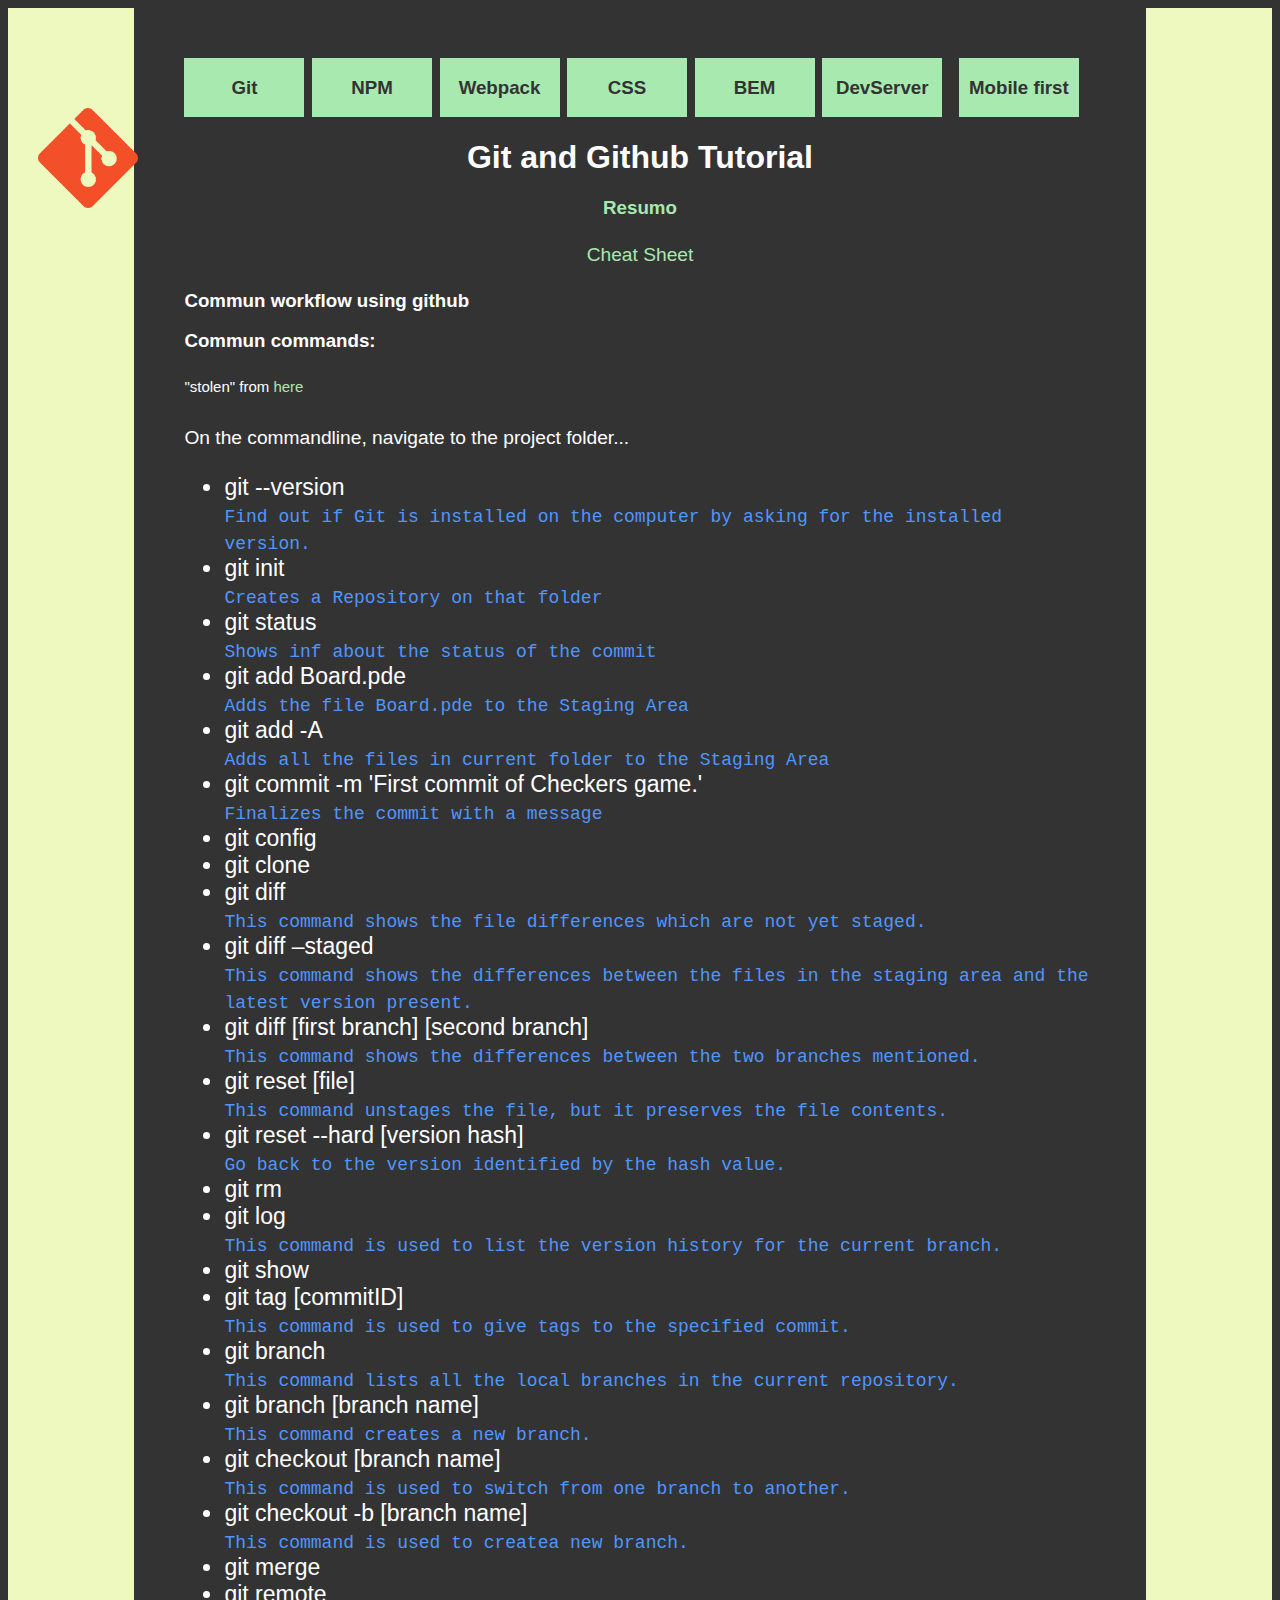
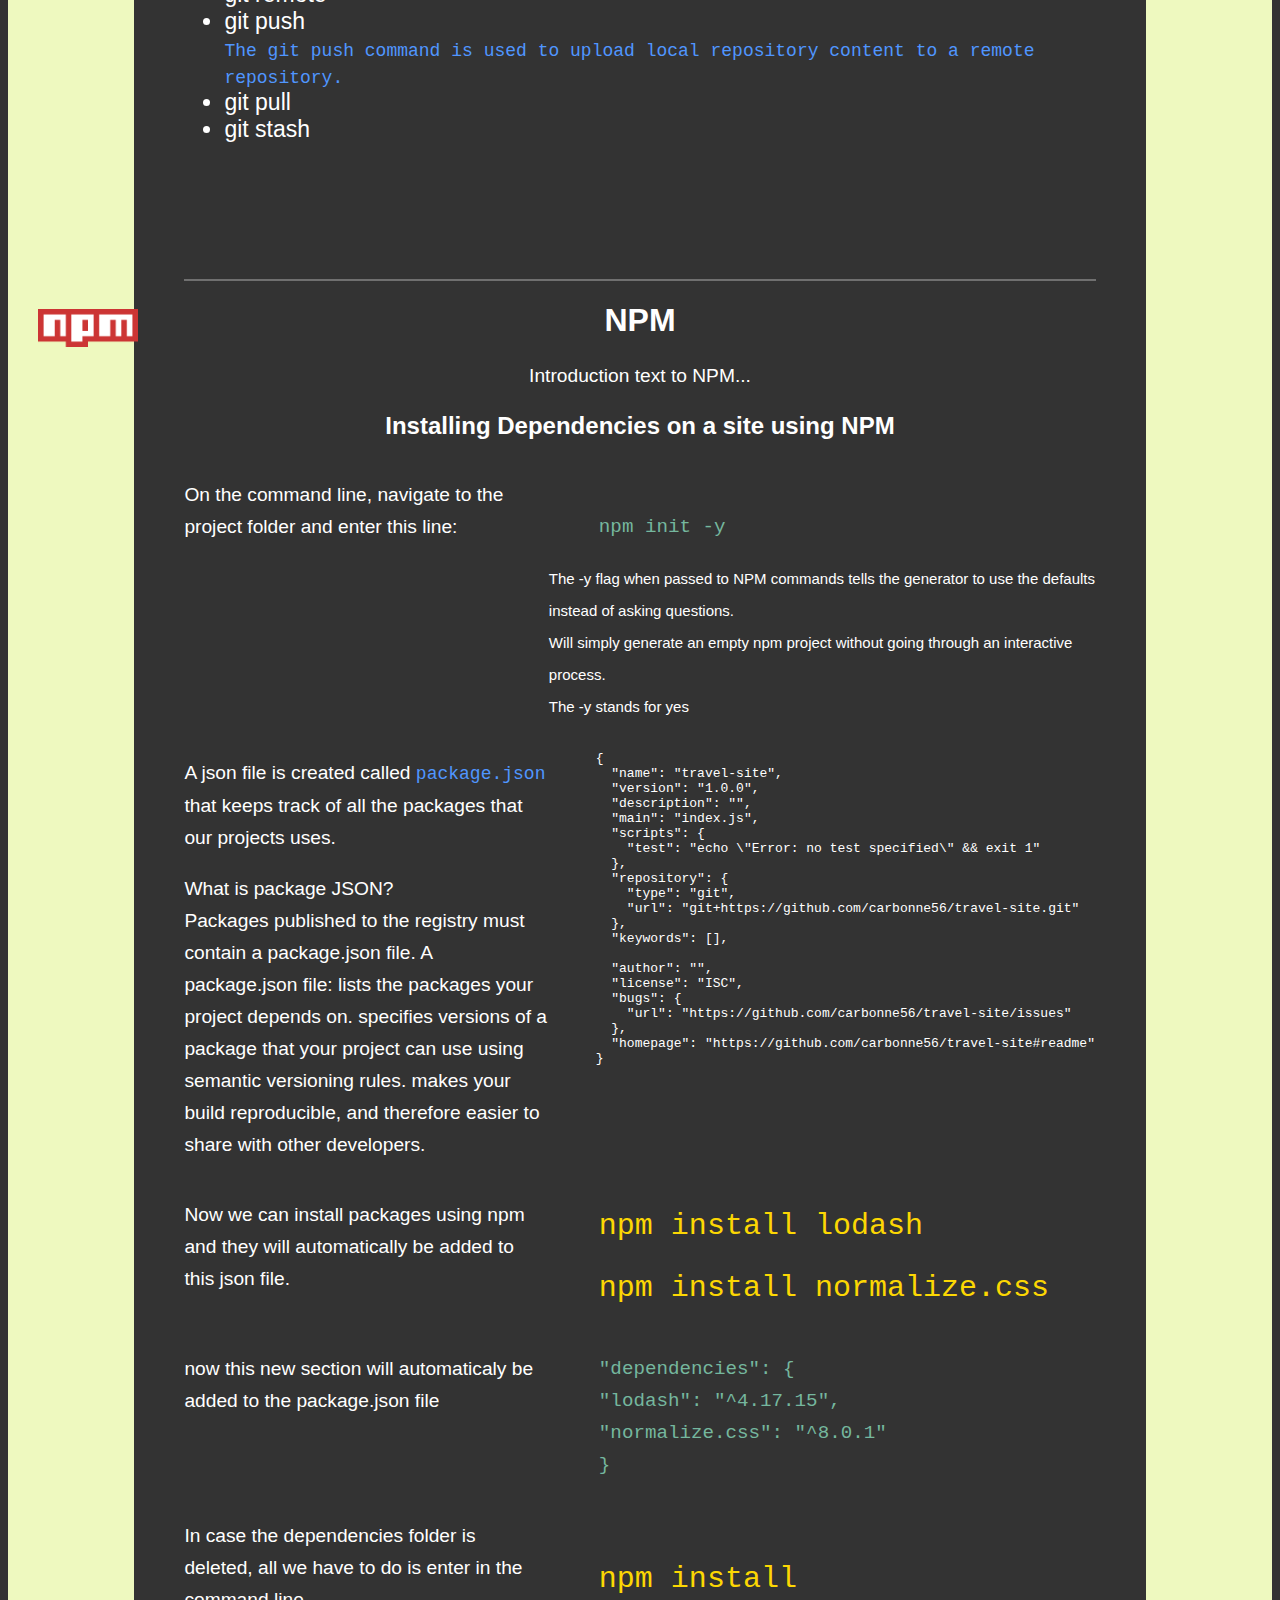
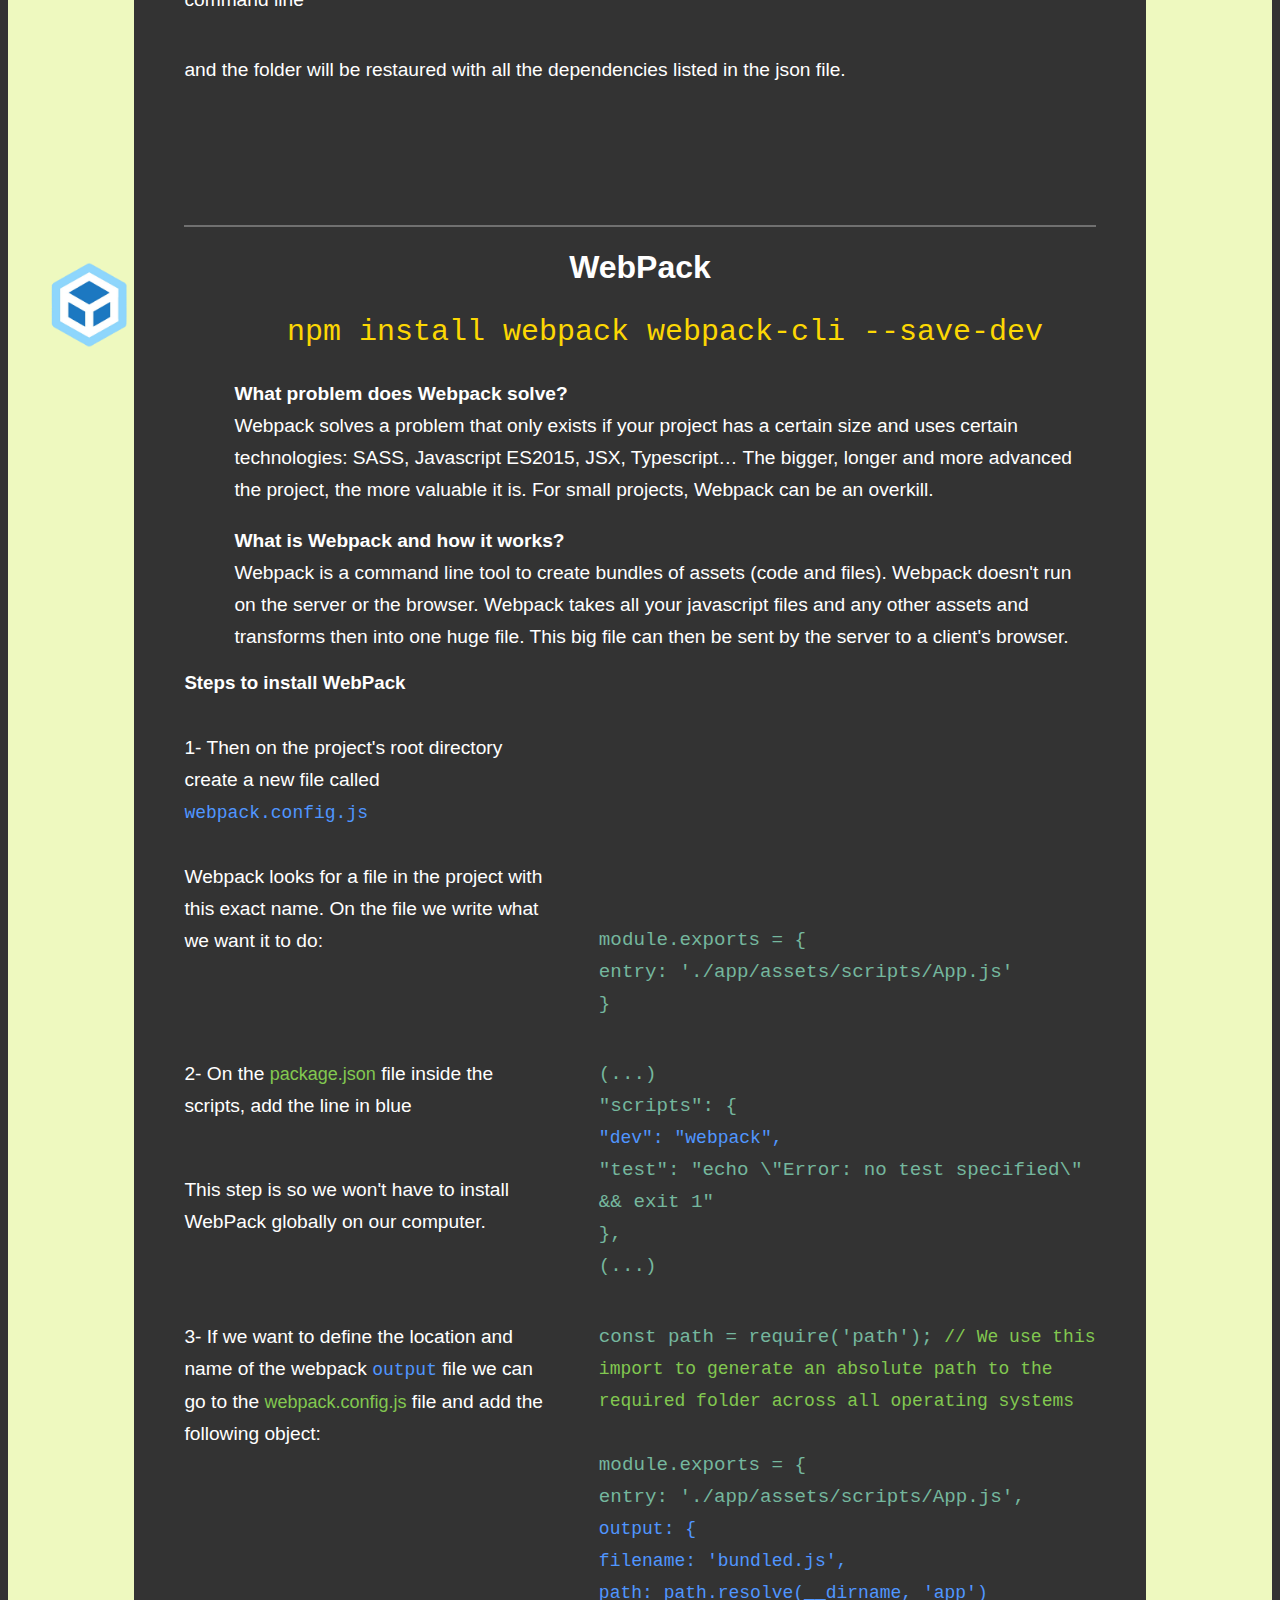
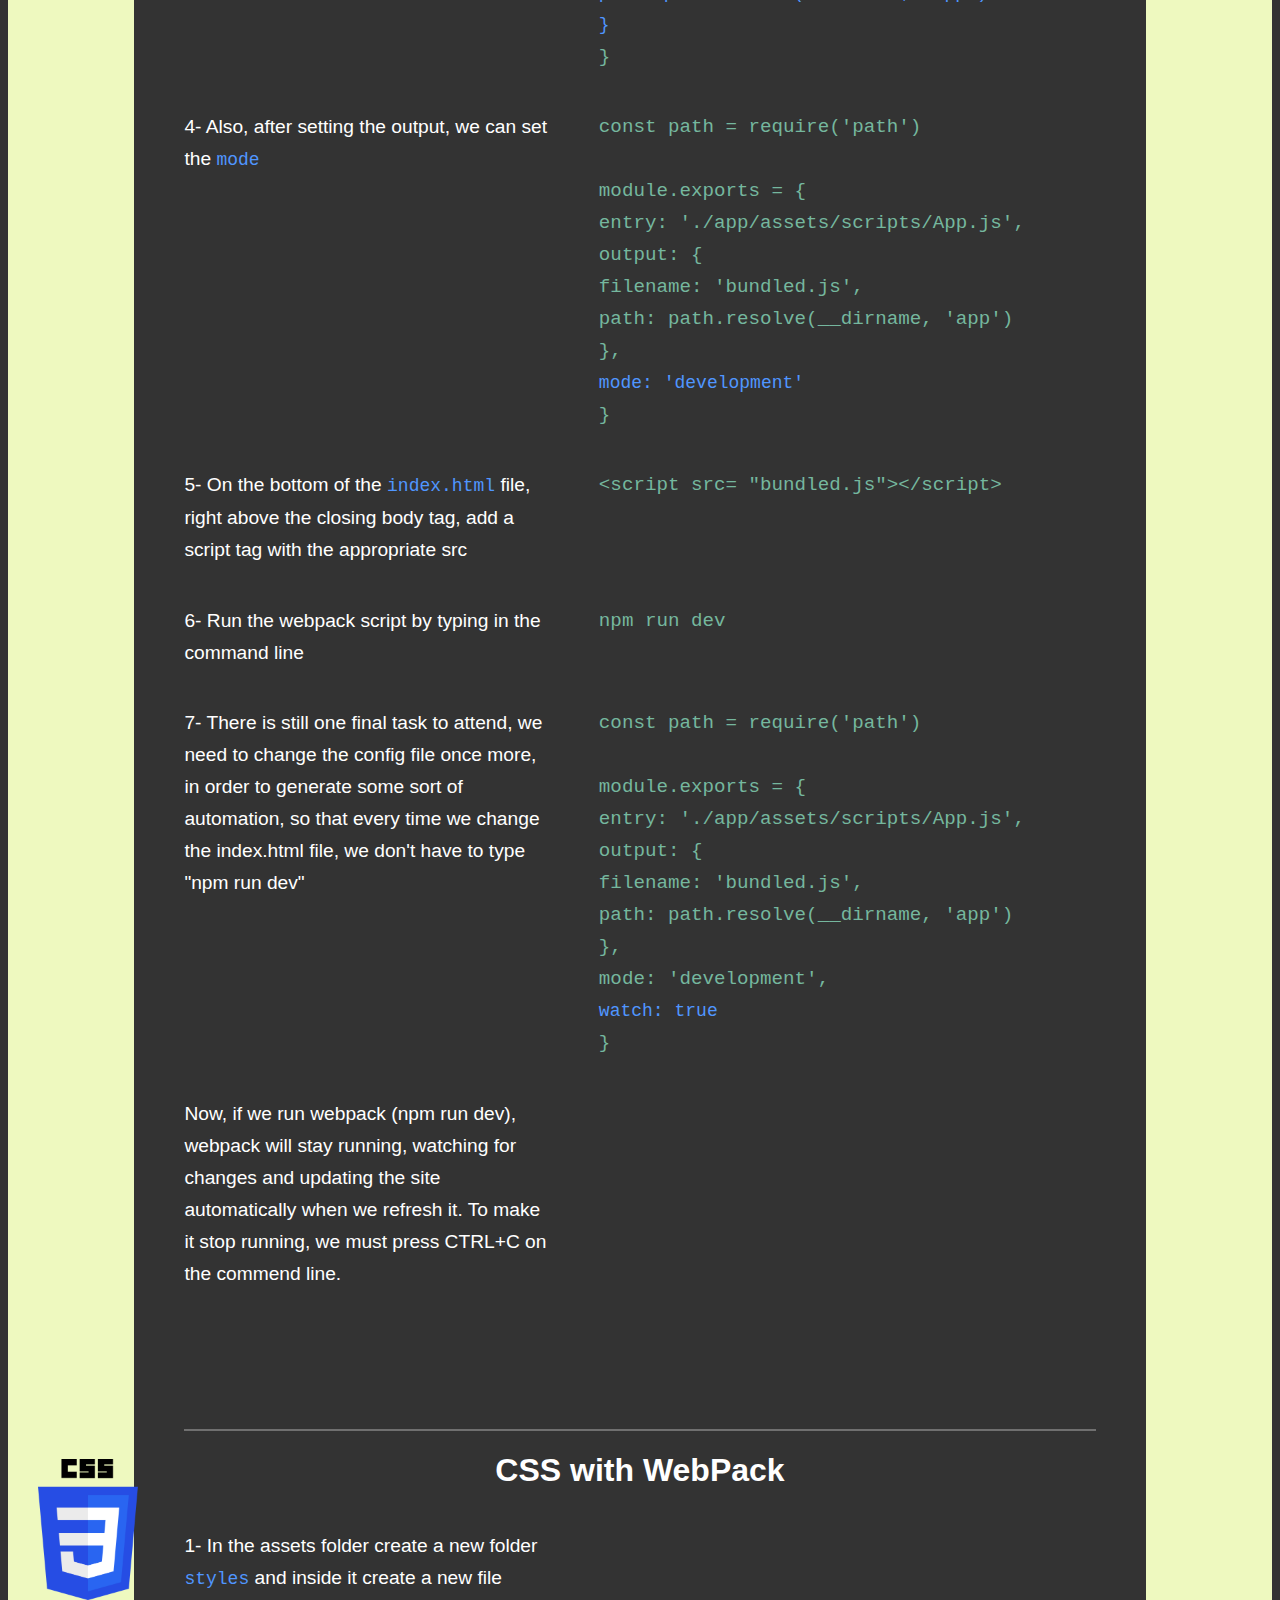
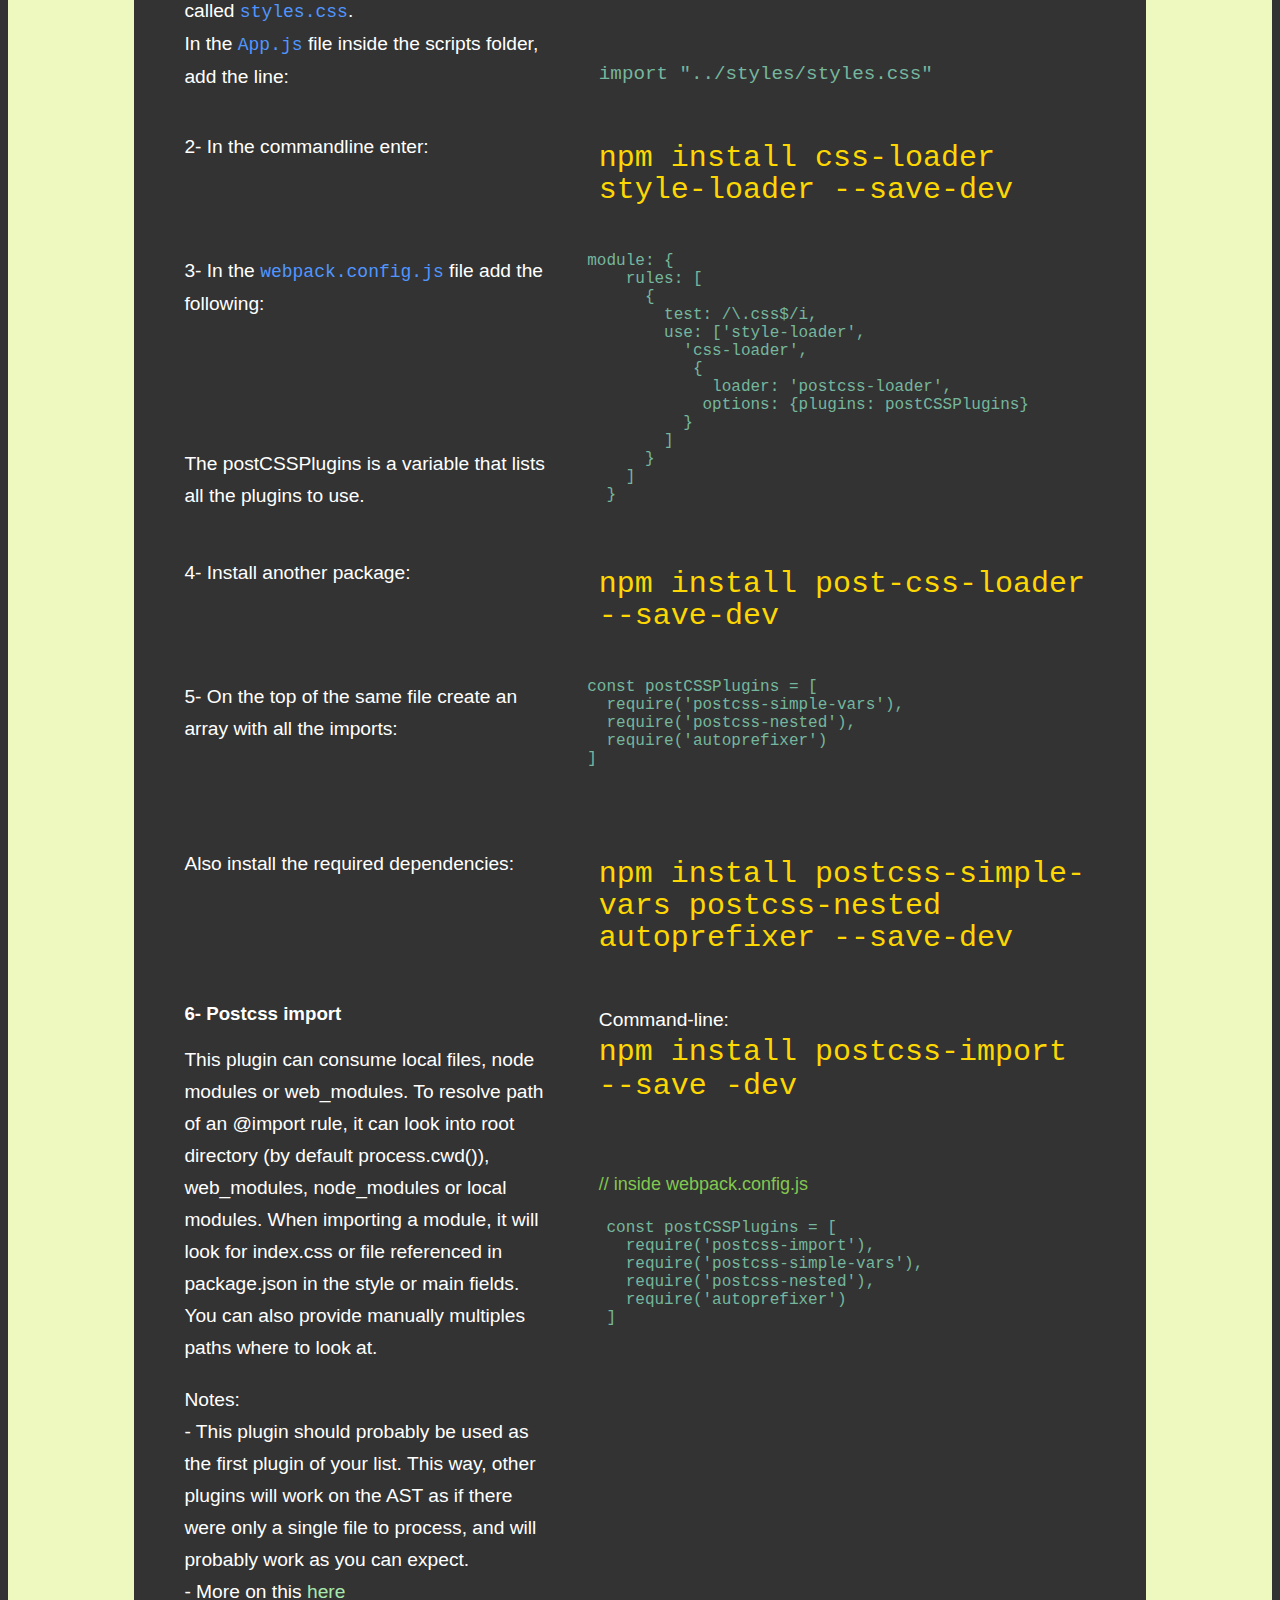
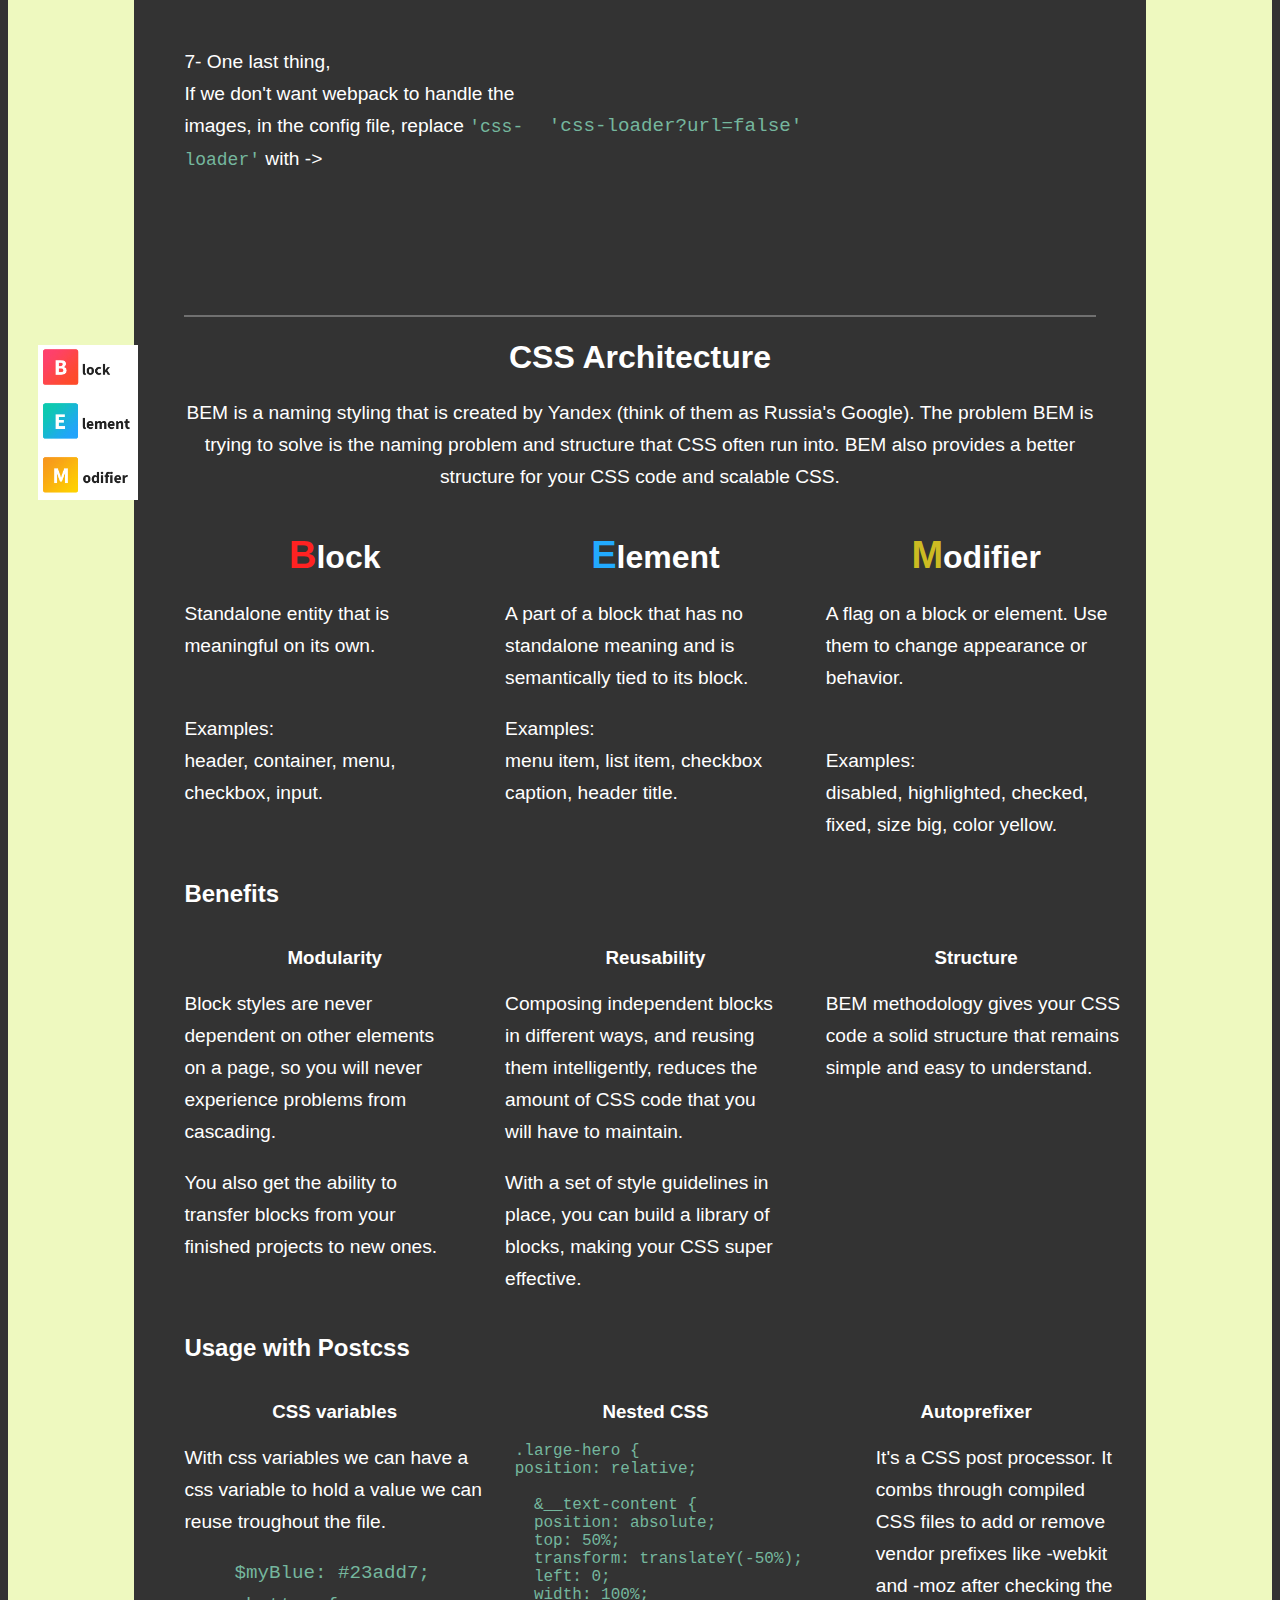
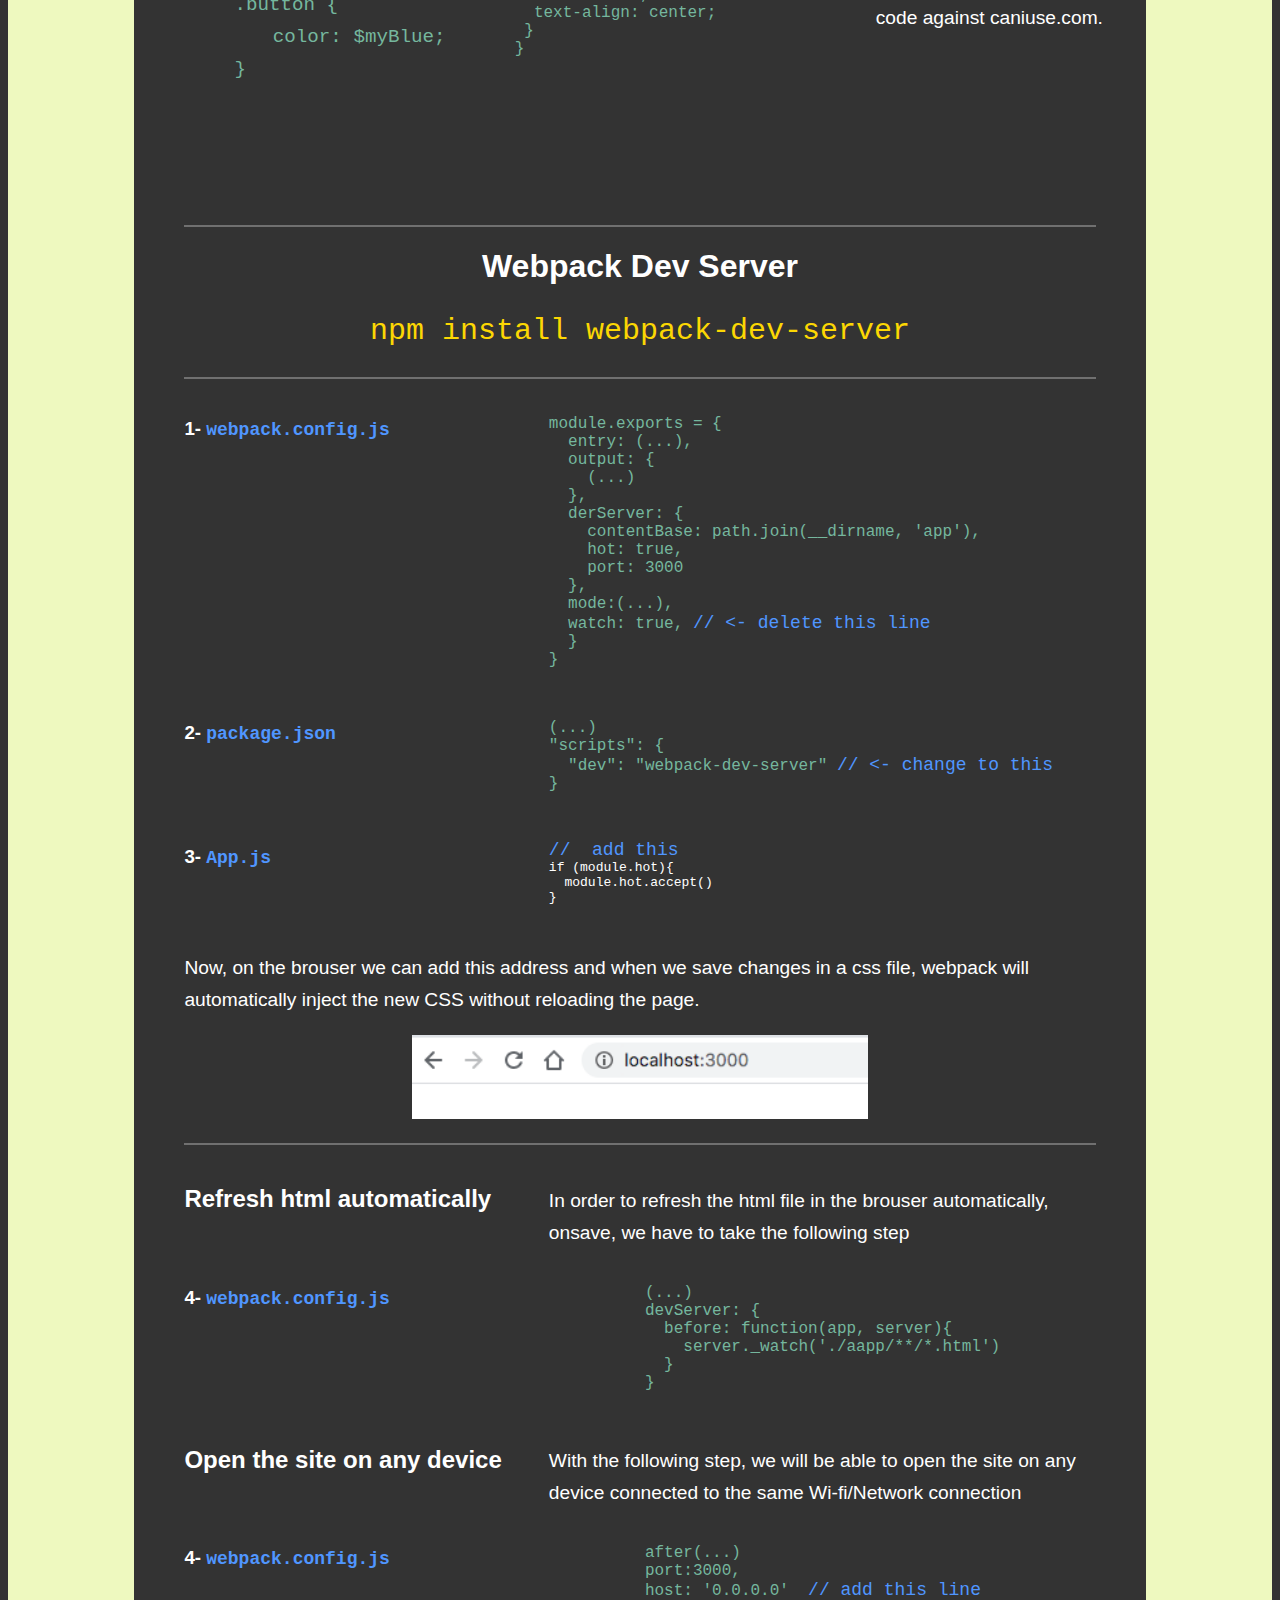
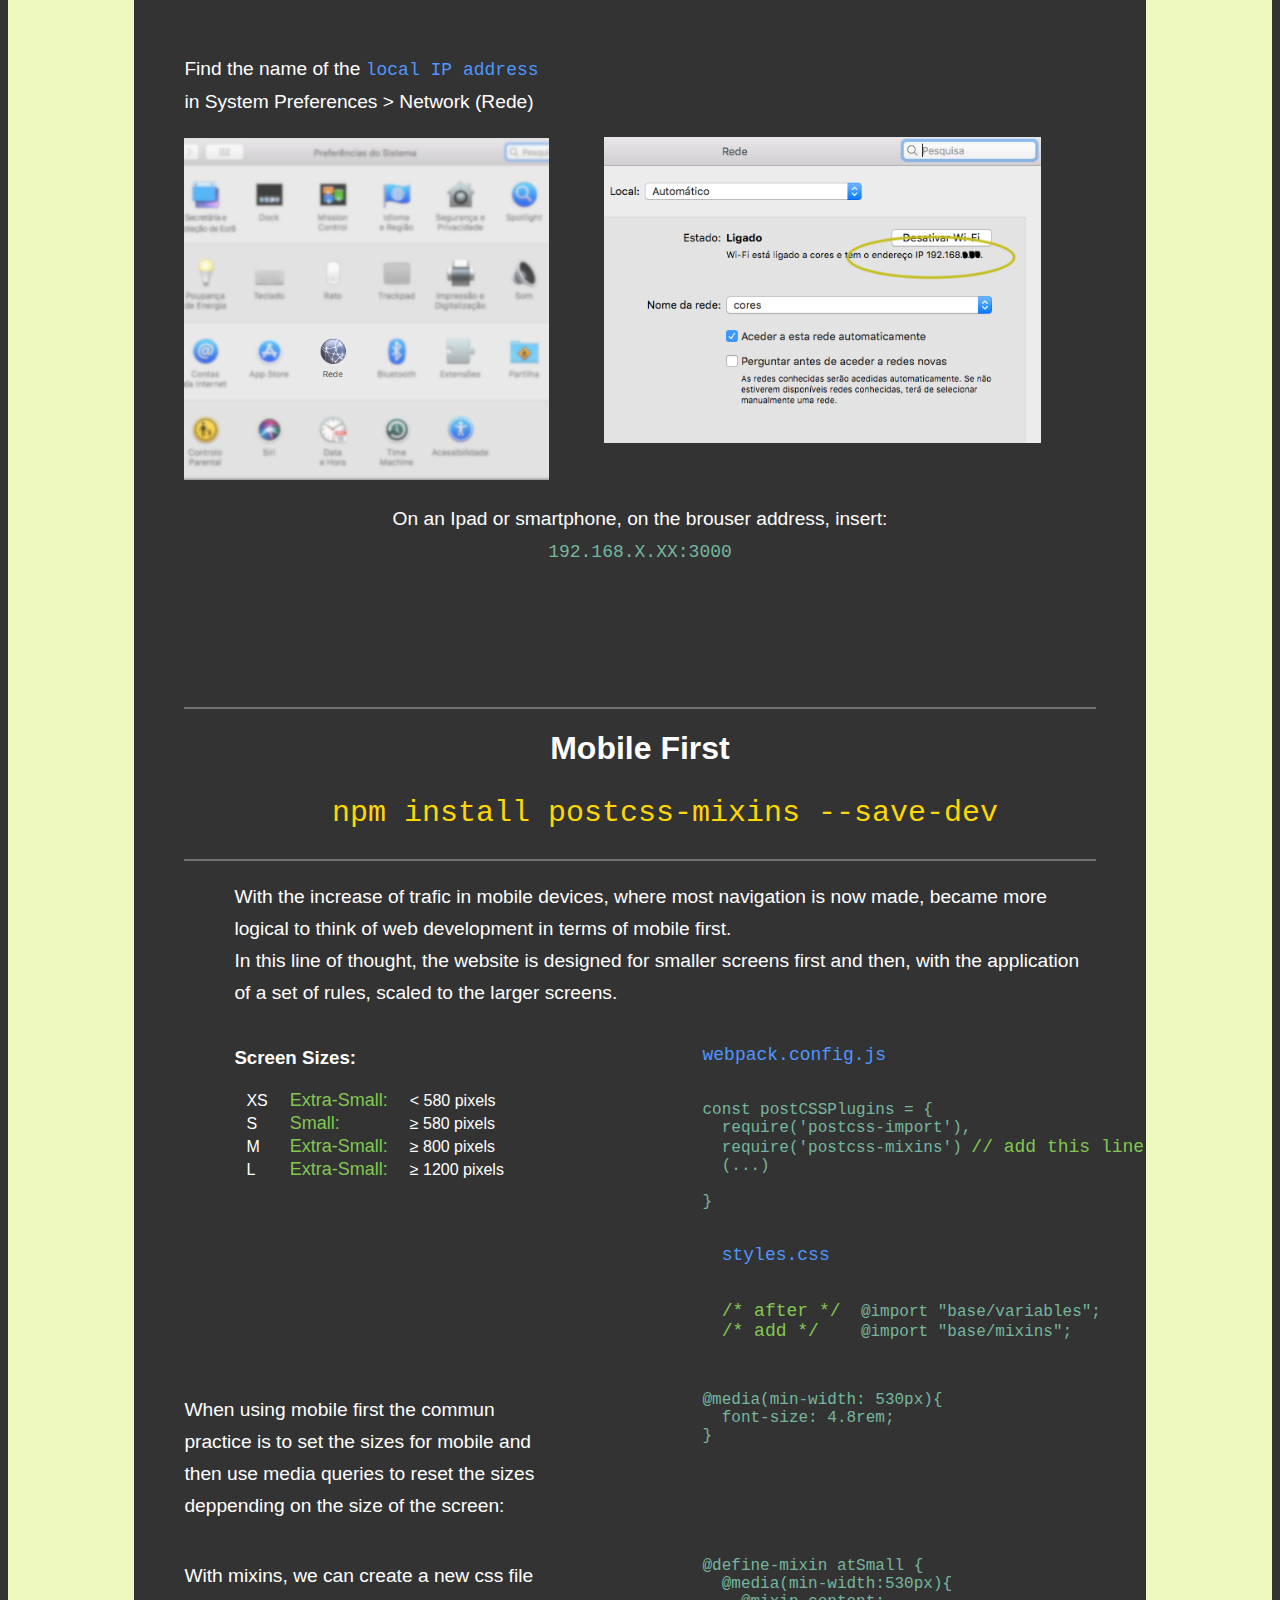
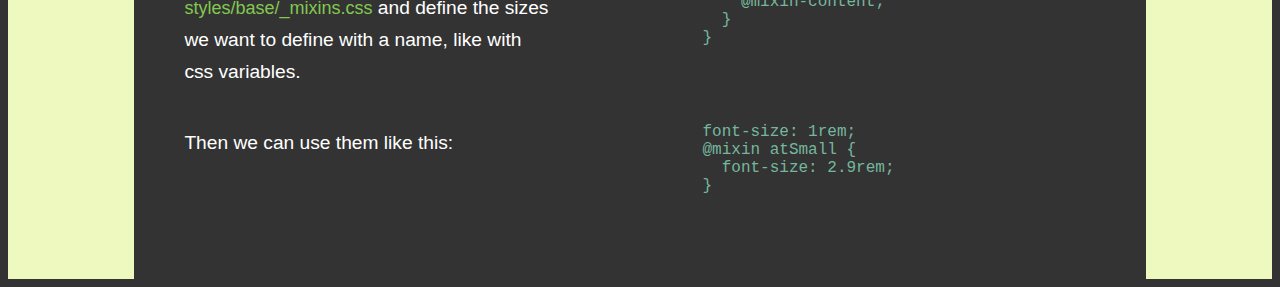
==== index.html @ c11a221f "adding files to repo" ====
<!DOCTYPE html>
<html lang="en" dir="ltr">
  <head>
    <meta charset="utf-8">
    <title>Git Tutorial</title>
    <link rel="stylesheet" href="main.css">
    <link rel='icon' href='assets/git.png' type='image/x-icon'/ >
  </head>
  <body>

    <div class="grid">
      <div class="sideBars">
      <img class="sideImage" src="assets/git.png" alt="">
    </div>
      <div class="mainContent">
        <div class="gridNav">
          <div class="button" >
            <a href="#git"><h3>Git</h3></a>
          </div>
          <div class="button">
            <a href="#npm"><h3>NPM</h3></a>
          </div>
          <div class="button">
            <a href="#webpack"><h3>Webpack</h3></a>
          </div>
          <div class="button" >
            <a href="#css"><h3>CSS</h3></a>
          </div>
          <div class="button">
            <a href="#bem"><h3>BEM</h3></a>
          </div>
          <div class="button">
            <a href="#dev"><h3>DevServer</h3></a>
          </div>
          <div class="button">
            <a href="#mobile"><h3>Mobile first</h3></a>
          </div>

        </div>
        <div class="headSection" id="git">
          <h1>Git and Github Tutorial</h1>
          <a href="resumo.html"><h3 >Resumo</h3></a>

          <p><a href="https://github.github.com/training-kit/downloads/github-git-cheat-sheet.pdf" target="_blank">Cheat Sheet</a></p>
        </div>
        <div class="">
          <h3>Commun workflow using github</h3>
        </div>

        <h3>Commun commands:</h3>
        <p class="smallText">"stolen" from <a target="_blank" href="https://dzone.com/articles/top-20-git-commands-with-examples">here</a> </p>
        <p>On the commandline, navigate to the project folder...</p>
        <ul>
            <li>git --version <br> <span class="fileName">Find out if Git is installed on the computer by asking for the installed version.</span> </li>
          <li>git init <br> <span class="fileName">Creates a Repository on that folder</span> </li>
          <li>git status <br> <span class="fileName">Shows inf about the status of the commit</span> </li>
          <li>git add Board.pde <br>  <span class="fileName">Adds the file Board.pde to the Staging Area</span> </li>
          <li>git add -A <br>  <span class="fileName">Adds all the files in current folder to the Staging Area</span> </li>
          <li>git commit -m 'First commit of Checkers game.' <br> <span class="fileName">Finalizes the commit with a message</span> </li>
          <li>git config</li>
          <li>git clone</li>
          <li>git diff <br> <span class="fileName">This command shows the file differences which are not yet staged.</span> </li>
          <li>git diff –staged<br> <span class="fileName">This command shows the differences between the files in the staging area and the latest version present.</span> </li>
          <li>git diff [first branch] [second branch]<br> <span class="fileName">This command shows the differences between the two branches mentioned.</span> </li>

          <li>git reset [file]<br> <span class="fileName">This command unstages the file, but it preserves the file contents.</span> </li>
          <li>git reset --hard [version hash]<br> <span class="fileName">Go back to the version identified by the hash value.</span> </li>
          <li>git rm</li>
          <li>git log<br> <span class="fileName">This command is used to list the version history for the current branch.</span> </li>
          <!-- <br> <span class="fileName"></span> -->
          <li>git show</li>
          <li>git tag [commitID]<br> <span class="fileName">This command is used to give tags to the specified commit.</span></li>
          <li>git branch<br> <span class="fileName">This command lists all the local branches in the current repository.</span></li>
          <li>git branch [branch name] <br> <span class="fileName">This command creates a new branch.</span></li>
          <li>git checkout [branch name]<br> <span class="fileName">This command is used to switch from one branch to another.</span></li>
          <li>git checkout -b [branch name]<br> <span class="fileName">This command is used to createa new branch.</span></li>
          <li>git merge</li>
          <li>git remote</li>
          <li>git push <br><span class="fileName">The git push command is used to upload local repository content to a remote repository.</span> </li>
          <li>git pull</li>
          <li>git stash</li>
        </ul>
      </div>
      <div class="sideBars"></div>
    </div>



              <!-- NPM -->



    <div class="grid" id="npm">
      <div class="sideBars">
      <img src="assets/npm.png" class="sideImage" alt="">
    </div>
      <div class="mainContent">
        <div class="headSection">
          <div class="separator"></div>
          <h1>NPM</h1>
          <p>Introduction text to NPM...</p>
          <h2>Installing Dependencies on a site using NPM</h2>
        </div>

        <div class="grid2">
          <!-- row -->
          <div class="">
          <p>On the command line, navigate to the project folder and enter this line:</p>
          </div>

          <div class="">
            <p class="commandline paddingLeft"> <br> npm init -y</p>
            <p class="smallText">The -y flag when passed to NPM commands tells the generator to use the defaults instead of asking questions.
<br>
  Will simply generate an empty npm project without going through an interactive process.
<br>
  The -y stands for yes</p>
          </div>

          <!-- row -->
          <div class="">
            <p>A json file is created called <span class="fileName">package.json</span> that keeps track of all the packages that our projects uses.</p>
            <p>What is package JSON? <br>
              Packages published to the registry must contain a package.json file. A package.json file: lists the packages your project depends on. specifies versions of a package that your project can use using semantic versioning rules. makes your build reproducible, and therefore easier to share with other developers.</p>
          </div>

          <pre>
      {
        "name": "travel-site",
        "version": "1.0.0",
        "description": "",
        "main": "index.js",
        "scripts": {
          "test": "echo \"Error: no test specified\" && exit 1"
        },
        "repository": {
          "type": "git",
          "url": "git+https://github.com/carbonne56/travel-site.git"
        },
        "keywords": [],

        "author": "",
        "license": "ISC",
        "bugs": {
          "url": "https://github.com/carbonne56/travel-site/issues"
        },
        "homepage": "https://github.com/carbonne56/travel-site#readme"
      }
          </pre>
          <!-- row -->
            <p>Now we can install packages using npm and they will automatically be added to this json file.</p>
            <div class="">
              <p class="commandline paddingLeft install"> npm install lodash</p>
              <p class="commandline paddingLeft install"> npm install normalize.css</p>
            </div>
            <!-- row -->
            <p>now this new section will automaticaly be added to the package.json file </p>
            <p class="commandline paddingLeft">
              "dependencies": {                 <br>
                "lodash": "^4.17.15",           <br>
                "normalize.css": "^8.0.1"       <br>
              }
            </p>

            <!-- row -->
            <p>In case the dependencies folder is deleted, all we have to do is enter in the command line </p>
              <p class="commandline paddingLeft install"> <br> npm install</p>
        </div>
        <p>and the folder will be restaured with all the dependencies listed in the json file.</p>
      </div>

      <div class="sideBars"></div>
    </div>

              <!-- WEBPACK -->




    <div class="grid">
      <div class="sideBars">
<img class="sideImage" src="assets/webpack.png" alt="">
      </div>
      <div class="mainContent"  id="webpack">
        <div class="headSection">
          <div class="separator"></div>
          <h1>WebPack</h1>
<p class="commandline paddingLeft install">npm install webpack webpack-cli --save-dev <br> </p>
<p class="paddingLeft alignLeft"><b>What problem does Webpack solve?</b> <br>Webpack solves a problem that only exists if your project has a certain size and uses certain technologies: SASS, Javascript ES2015, JSX, Typescript… The bigger, longer and more advanced the project, the more valuable it is. For small projects, Webpack can be an overkill.</p>
<p class="paddingLeft alignLeft"><b>What is Webpack and how it works?</b> <br> Webpack is a command line tool to create bundles of assets (code and files). Webpack doesn't run on the server or the browser. Webpack takes all your javascript files and any other assets and transforms then into one huge file. This big file can then be sent by the server to a client's browser.</p>
        </div>
        <h3>Steps to install WebPack</h3>
        <div class="grid2">

          <!-- row -->
          <p>1- Then on the project's root directory create a new file called <br> <span class="fileName">webpack.config.js</span> <br><br>
            Webpack looks for a file in the project with this exact name. On the file we write what we want it to do: </p>
            <p class="commandline paddingLeft">
              <br><br><br><br><br><br>
            module.exports = {<br>
            entry: './app/assets/scripts/App.js'<br>
            }
          </p>
          <!-- row -->
          <div class="">
            <p>2- On the <span class="">package.json</span> file inside the scripts, add the line in blue<br><br></p>
            <p>This step is so we won't have to install WebPack globally on our computer. <br><br></p>
          </div>
          <p class="commandline paddingLeft">
            (...) <br>
            "scripts": { <br>
            <span class="fileName">"dev": "webpack",</span><br>
            "test": "echo \"Error: no test specified\" && exit 1"<br>
            },<br>
            (...)<br>

          </p>
          <!-- row -->
          <p>3- If we want to define the location and name of the webpack <span class="fileName">output</span> file we can go to the <span>webpack.config.js</span> file and
            add the following object: <br><br></p>
          <p class="commandline paddingLeft">
            const path = require('path'); <span class="">// We use this import to generate an absolute path to the required folder across all operating systems</span> <br><br>

            module.exports = {                        <br>
            <span ></span>  entry: './app/assets/scripts/App.js',   <br>
            <span class="fileName">  output: {                               <br>
                filename: 'bundled.js',               <br>
                path: path.resolve(__dirname, 'app')  <br>
              }</span><br>
            }

          </p>

          <!-- row -->
          <p>4-  Also, after setting the output, we can set the <a href="https://webpack.js.org/configuration/mode/" target="_blank"><span class="fileName">mode</span> </a></p>
          <p class="commandline paddingLeft">

            const path = require('path')                  <br><br>

            module.exports = {                                  <br>
              entry: './app/assets/scripts/App.js',             <br>
              output: {                                         <br>
                filename: 'bundled.js',                         <br>
                path: path.resolve(__dirname, 'app')            <br>
              },                                                <br>
            <span class="fileName">mode: 'development'</span>   <br>
            }                                                   <br>

          </p>
          <!-- row -->
          <p>5- On the bottom of the <span class="fileName">index.html</span> file, right above the closing body tag, add a script tag with the appropriate src</p>
          <p class="commandline paddingLeft"> &lt;script src= "bundled.js"&gt;&lt;/script&gt;</p>

          <!-- row -->
          <p>6- Run the webpack script by typing in the command line</p>
          <p class="commandline paddingLeft">npm run dev</p>

          <!-- row -->
          <p>7- There is still one final task to attend, we need to change the config file once more,
            in order to generate some sort of automation, so that every time we change the index.html file,  we don't have to type "npm run dev"</p>

          <p class="commandline paddingLeft">
            const path = require('path') <br><br>

            module.exports = {<br>
              entry: './app/assets/scripts/App.js',<br>
              output: {<br>
                filename: 'bundled.js',<br>
                path: path.resolve(__dirname, 'app')<br>
              },<br>
              mode: 'development',<br>
              <span class="fileName">watch: true</span> <br>
            }<br>
          </p>
          <!-- row -->
          <p>Now, if we run webpack (npm run dev), webpack will stay running, watching for changes and updating the site automatically when we refresh it. To make it stop running, we must press CTRL+C on the commend line.</p>
        </div>
      </div>
      <div class="sideBars"></div>
    </div>



    <!-- Managing CSS with webpack -->



    <div class="grid" id="css">
      <div class="sideBars">
        <img class="sideImage" src="assets/css.png" alt="">

      </div>
      <div class="mainContent"  id="webpack">
        <div class="headSection">
          <div class="separator"></div>
          <h1>CSS with WebPack</h1>
        </div>
        <div class="grid2">
          <!-- row -->
          <p>1- In the assets folder create a new folder <span class="fileName">styles</span> and inside it create a new file called <span class="fileName">styles.css</span>. <br>
          In the <span class="fileName">App.js</span> file inside the scripts folder, add the line: </p>
          <p class="commandline paddingLeft"> <br><br><br><br> import "../styles/styles.css"</p>
          <!-- row -->
          <p>2- In the commandline enter:</p>
          <p class="commandline paddingLeft install"> npm install css-loader style-loader --save-dev</p>
          <!-- row -->
          <p>3- In the <span class="fileName">webpack.config.js</span> file add the following:  <br><br><br><br><br>
          The postCSSPlugins is a variable that lists all the plugins to use.</p>
          <pre class="commandline">
    module: {
        rules: [
          {
            test: /\.css$/i,
            use: ['style-loader',
              'css-loader',
               {
                 loader: 'postcss-loader',
                options: {plugins: postCSSPlugins}
              }
            ]
          }
        ]
      }
          </pre>
          <!-- row -->
          <p>4- Install another package:</p>
          <p class="commandline paddingLeft install">npm install post-css-loader --save-dev</p>
          <!-- row -->

          <p>5- On the top of the same file create an array with all the imports: <br><br><br>
            <!-- Now would be a good time to run <span class="commandline"> npm run dev</span>on the command line to see if all the  -->
          </p>
          <pre class="commandline">
    const postCSSPlugins = [
      require('postcss-simple-vars'),
      require('postcss-nested'),
      require('autoprefixer')
    ]
          </pre>
          <!-- row -->
          <p>Also install the required dependencies: </p>
          <p class="commandline paddingLeft install">npm install postcss-simple-vars postcss-nested autoprefixer --save-dev</p>


          <!-- row -->
          <div class="">
            <h3>6- Postcss import </h3>
            <p>This plugin can consume local files, node modules or web_modules.
              To resolve path of an @import rule, it can look into root directory (by default process.cwd()),
              web_modules, node_modules or local modules. When importing a module,
              it will look for index.css or file referenced in package.json in the style or main fields.
              You can also provide manually multiples paths where to look at.</p>
              <p>Notes: <br>
              - This plugin should probably be used as the first plugin of your list. This way, other plugins will work on the AST as if there were only a single file to process, and will probably work as you can expect. <br>
              - More on this <a href="https://github.com/postcss/postcss-import">here</a> </p>
          </div>
          <div class="">
            <p class="paddingLeft">Command-line: <br>
            <span class="commandline install">npm install postcss-import --save -dev</span> <br><br><br>
            <span class="">// inside webpack.config.js</span> </p>
            <pre class="commandline">
      const postCSSPlugins = [
        require('postcss-import'),
        require('postcss-simple-vars'),
        require('postcss-nested'),
        require('autoprefixer')
      ]

            </pre>
          </div>

          <!-- row -->

          <p>7- One last thing, <br>
          If we don't want webpack to handle the images, in the config file, replace <span class="commandline">'css-loader'</span> with -> </p>

          <p class=" commandline"> <br><br> 'css-loader?url=false' </p>



        </div>

      </div>
      <div class="sideBars"></div>
    </div>


<!--  CSS Architecture -->


    <div class="grid">
      <div class="sideBars"><img src="assets/bem.jpg" class="sideImage" alt=""></div>
      <div class="mainContent"  id="bem">
        <div class="headSection">
          <div class="separator"></div>
          <h1>CSS Architecture</h1>
          <p>BEM is a naming styling that is created by Yandex (think of them as Russia's Google). The problem BEM is trying to solve is the naming problem and structure that CSS often run into. BEM also provides a better structure for your CSS code and scalable CSS.</p>
        </div>
        <div class="grid3">
          <div class="bem">
            <h1><span style="color: #ff2222; font-size: 38px;">B</span>lock</h1>
            <p style="text-align: left;">Standalone entity that is meaningful on its own.</p>
            <p style="text-align: left;"> <br>Examples: <br>
            header, container, menu, checkbox, input. </p>
          </div>
          <div class="bem">
            <h1><span style="color: #22aaff; font-size: 38px;">E</span>lement</h1>
            <p style="text-align: left;">A part of a block that has no standalone meaning and is semantically tied to its block.</p>
            <p style="text-align: left;"> Examples: <br>
            menu item, list item, checkbox caption, header title. </p>

          </div>
          <div class="bem">
            <h1><span style="color: #ccbb22; font-size: 38px;">M</span>odifier</h1>
            <p style="text-align: left;">A flag on a block or element. Use them to change appearance or behavior.</p>
            <p style="text-align: left;"> <br>Examples: <br>
            disabled, highlighted, checked, fixed, size big, color yellow.</p>
          </div>
        </div>
        <h2>Benefits</h2>
        <div class="grid3">
          <div class="bem">
            <h3>Modularity</h3>
            <p style="text-align: left;max-width:90%;">Block styles are never dependent on other elements on a page, so you will never experience problems from cascading.</p>
            <p style="text-align: left;max-width:90%;">You also get the ability to transfer blocks from your finished projects to new ones.</p>
          </div>
          <div class="bem">
            <h3>Reusability</h3>
            <p style="text-align: left; max-width:90%;">Composing independent blocks in different ways, and reusing them intelligently, reduces the amount of CSS code that you will have to maintain.</p>
            <p style="text-align: left;max-width:90%;">With a set of style guidelines in place, you can build a library of blocks, making your CSS super effective.</p>
          </div>
          <div class="bem">
            <h3>Structure</h3>
            <p style="text-align: left;">BEM methodology gives your CSS code a solid structure that remains simple and easy to understand.</p>
          </div>
        </div>
        <h2>Usage with Postcss</h2>
        <div class="grid3">
          <div class="bem">
            <h3>CSS variables</h3>
            <p style="text-align:left;">With css variables we can have a css variable to hold a value we can reuse troughout the file.</p>
            <p class="commandline alignLeft paddingLeft">$myBlue: #23add7; <br>
            .button { <br>
            &emsp;&emsp;color: $myBlue; <br> } </p>
          </div>

          <div class="bem">

            <h3>Nested CSS</h3>
  <pre class="commandline alignLeft">
 .large-hero {
 position: relative;

   &__text-content {
   position: absolute;
   top: 50%;
   transform: translateY(-50%);
   left: 0;
   width: 100%;
   text-align: center;
  }
 }</pre>

          </div>

          <div class="bem">
            <h3>Autoprefixer</h3>
            <p class="paddingLeft" style="text-align: left;">
              It's a CSS post processor.
                 It combs through compiled CSS files to add or remove vendor prefixes like -webkit and -moz after
                 checking the code against caniuse.com.
            </p>

              <p class="paddingLeft" style="text-align: justify;"></p>
          </div>

        </div>
      </div>
      <div class="sideBars"></div>
    </div>



    <!-- Webpack Dev Server -->



    <div class="grid">
      <div class="sideBars"></div>
      <div class="mainContent"  id="dev">
        <div class="headSection">
          <div class="separator"></div>
          <h1>Webpack Dev Server</h1>
          <p class="commandline install">npm install webpack-dev-server</p>
          <div class="separator"></div>
        </div>
        <div class="grid2">
          <h3>1- <span class="fileName">webpack.config.js</span></h3>

          <pre class="commandline">
module.exports = {
  entry: (...),
  output: {
    (...)
  },
  derServer: {
    contentBase: path.join(__dirname, 'app'),
    hot: true,
    port: 3000
  },
  mode:(...),
  watch: true, <span class="fileName">// <- delete this line</span>
  }
}
          </pre>

          <!-- row -->

          <h3>2- <span class="fileName">package.json</span>  </h3>
          <pre class="commandline">
(...)
"scripts": {
  "dev": "webpack-dev-server" <span class="fileName">// <- change to this</span>
}
          </pre>


                    <!-- row -->

        <h3>3- <span class="fileName">App.js</span></h3>
        <pre>
<span class="fileName">//  add this</span>
if (module.hot){
  module.hot.accept()
}
        </pre>
        </div>
        <p>Now, on the brouser we can add this address and when we save changes in a css file, webpack will automatically inject the new CSS without reloading the page.</p>
        <img src="assets/brouserAddress.png" style="width: 50%; margin-left: 25%;" alt="">

        <div class="separator"></div>

        <div class="grid2">


          <h2>Refresh html automatically</h2>

            <p>In order to refresh the html file in the brouser automatically, onsave, we have to take the following step</p>

            <!-- row -->

            <h3>4- <span class="fileName">webpack.config.js</span></h3>
          <pre class="commandline">
          (...)
          devServer: {
            before: function(app, server){
              server._watch('./aapp/**/*.html')
            }
          }
          </pre>

          <h2>Open the site on any device</h2>

            <p>With the following step, we will be able to open the site on any device connected to the same Wi-fi/Network connection</p>

            <!-- row -->

            <h3>4- <span class="fileName">webpack.config.js</span></h3>
          <pre class="commandline">
          after(...)
          port:3000,
          host: '0.0.0.0'  <span class="fileName">// add this line</span>
          </pre>


                      <!-- row -->

        <div class="">
          <p>Find the name of the <span class="fileName">local IP address</span> in System Preferences > Network (Rede) </p>
          <img style="width: 100%;" src="assets/system2.png" alt="">
        </div>

        <div class="">
          <p> <br><br> </p>
          <img style="width: 80%; margin-left: 10%;" src="assets/network.png" alt="">
        </div>

        </div>
        <p class="headSection">On an Ipad or smartphone, on the brouser address, insert: <br>
        <span class="commandline">192.168.X.XX:3000</span> </p>
      </div>
      <div class="sideBars"></div>
    </div>




      <!-- Mobile first -->



      <div class="grid">
        <div class="sideBars"></div>
        <div class="mainContent"  id="mobile">
          <div class="headSection">
            <div class="separator"></div>
            <h1>Mobile First</h1>
            <p class="commandline paddingLeft install">npm install postcss-mixins --save-dev <br> </p>
            <div class="separator"></div>
            <p class="alignLeft paddingLeft">With the increase of trafic in mobile devices, where most navigation is now made, became more logical to think of web development in terms of mobile first. <br>
              In this line of thought, the website is designed for smaller screens first and then, with the application of a set of rules, scaled to the larger screens. </p>
          </div>
          <div class="grid2">

            <!-- row -->

            <div class="">
              <h3 class="paddingLeft">Screen Sizes:</h3>

              <table class="paddingLeft">
                <tr>
                  <td>XS</td> <td> <span> Extra-Small:</span></td> <td> < 580 pixels </td>
                </tr>
                <tr>
                  <td>S</td> <td> <span> Small:</span></td> <td> &ge; 580 pixels </td>
                </tr>
                <tr>
                  <td>M</td> <td> <span> Extra-Small:</span></td> <td> &ge; 800 pixels </td>
                </tr>
                <tr>
                  <td>L</td> <td> <span> Extra-Small:</span></td> <td> &ge; 1200 pixels </td>
                </tr>
              </table>
            </div>
            <div class="">
              <pre class="commandline">
                <span class="fileName">webpack.config.js</span> <br><br>
                const postCSSPlugins = {
                  require('postcss-import'),
                  require('postcss-mixins') <span class="">// add this line</span>
                  (...)

                }
              </pre>

              <div class="">
                <pre class="commandline">
                  <span class="fileName">styles.css</span> <br><br>
                  <span>/* after */ </span> @import "base/variables";
                  <span>/* add */   </span> @import "base/mixins";
                </pre>
              </div>
            </div>

            <!-- row -->


            <p>When using mobile first the commun practice is to set the sizes for mobile and then use media queries to reset the sizes deppending on the size of the screen:</p>
            <pre class="commandline">
                @media(min-width: 530px){
                  font-size: 4.8rem;
                }
            </pre>


            <!-- row -->

            <p>With mixins, we can create a new css file <span>styles/base/_mixins.css</span> and define the sizes we want to define with a name, like with css variables.</p>
            <pre class="commandline">
                @define-mixin atSmall {
                  @media(min-width:530px){
                    @mixin-content;
                  }
                }
            </pre>

            <!-- row -->

            <p>Then we can use them like this:</p>
            <pre class="commandline">
                font-size: 1rem;
                @mixin atSmall {
                  font-size: 2.9rem;
                }
            </pre>
          </div>
        </div>
        <div class="sideBars"></div>
      </div>



  </body>
</html>
---- main.css ----
body {
  background-color: #333;
  color: #FFF;
  font-family: palatino, helvetica;
}
header {
  text-align: center;
}
span {
  color: rgb(130, 200, 80);
  font-size: 18px;
}
li {
  font-size: 23px;
}
a {
  text-decoration: none;
  color: #a7e9af;
}
p {
  line-height: 2rem;
  font-size: 1.2rem;
}
td {
  padding: 0px 10px;
}
.smallText {
  font-size: 15px;
}

.headSection {
  text-align: center;
}

.grid {
  display: grid;
  grid-template-columns: 10% 80% 10%;
}
.grid2 {
  display: grid;
  grid-template-columns: 40% 60%;

}
.grid3 {
  display: grid;
  grid-template-columns: 33% 33% 33%;
  grid-gap: 20px;

}

.gridNav{
  display: grid;
  grid-template-columns: 14% 14% 14% 14% 14% 15% 15%;
}
.button {
  background-color: #a7e9af;

  width: 120px;
  text-align: center;

}
.button h3 {
  color:#333;
}
.sideBars {
  background-color: #eef9bf;
}
.sideImage {
  width: 100px;
  padding-left: 30px;
  padding-top: 100px;
}

.mainContent {
  padding: 50px;

}

.commandline {
  color: #75b79e;

  font-family: Courier;
}
.paddingLeft {
  margin-left: 50px;
}
.alignLeft {
  text-align: left;
}

.fileName {

  color: rgb(80, 150, 255);
  font-family: Courier;
}
.monoSpace {
  font-family: Courier;
}


.bem {
  text-align: center;
}
.separator {
  height: 2px;
  margin: 20px 0 20px 0;
  background-color: rgba(255,255,255,.3);
}
.install {
  font-size: 30px;
  color: #fcd703;
}
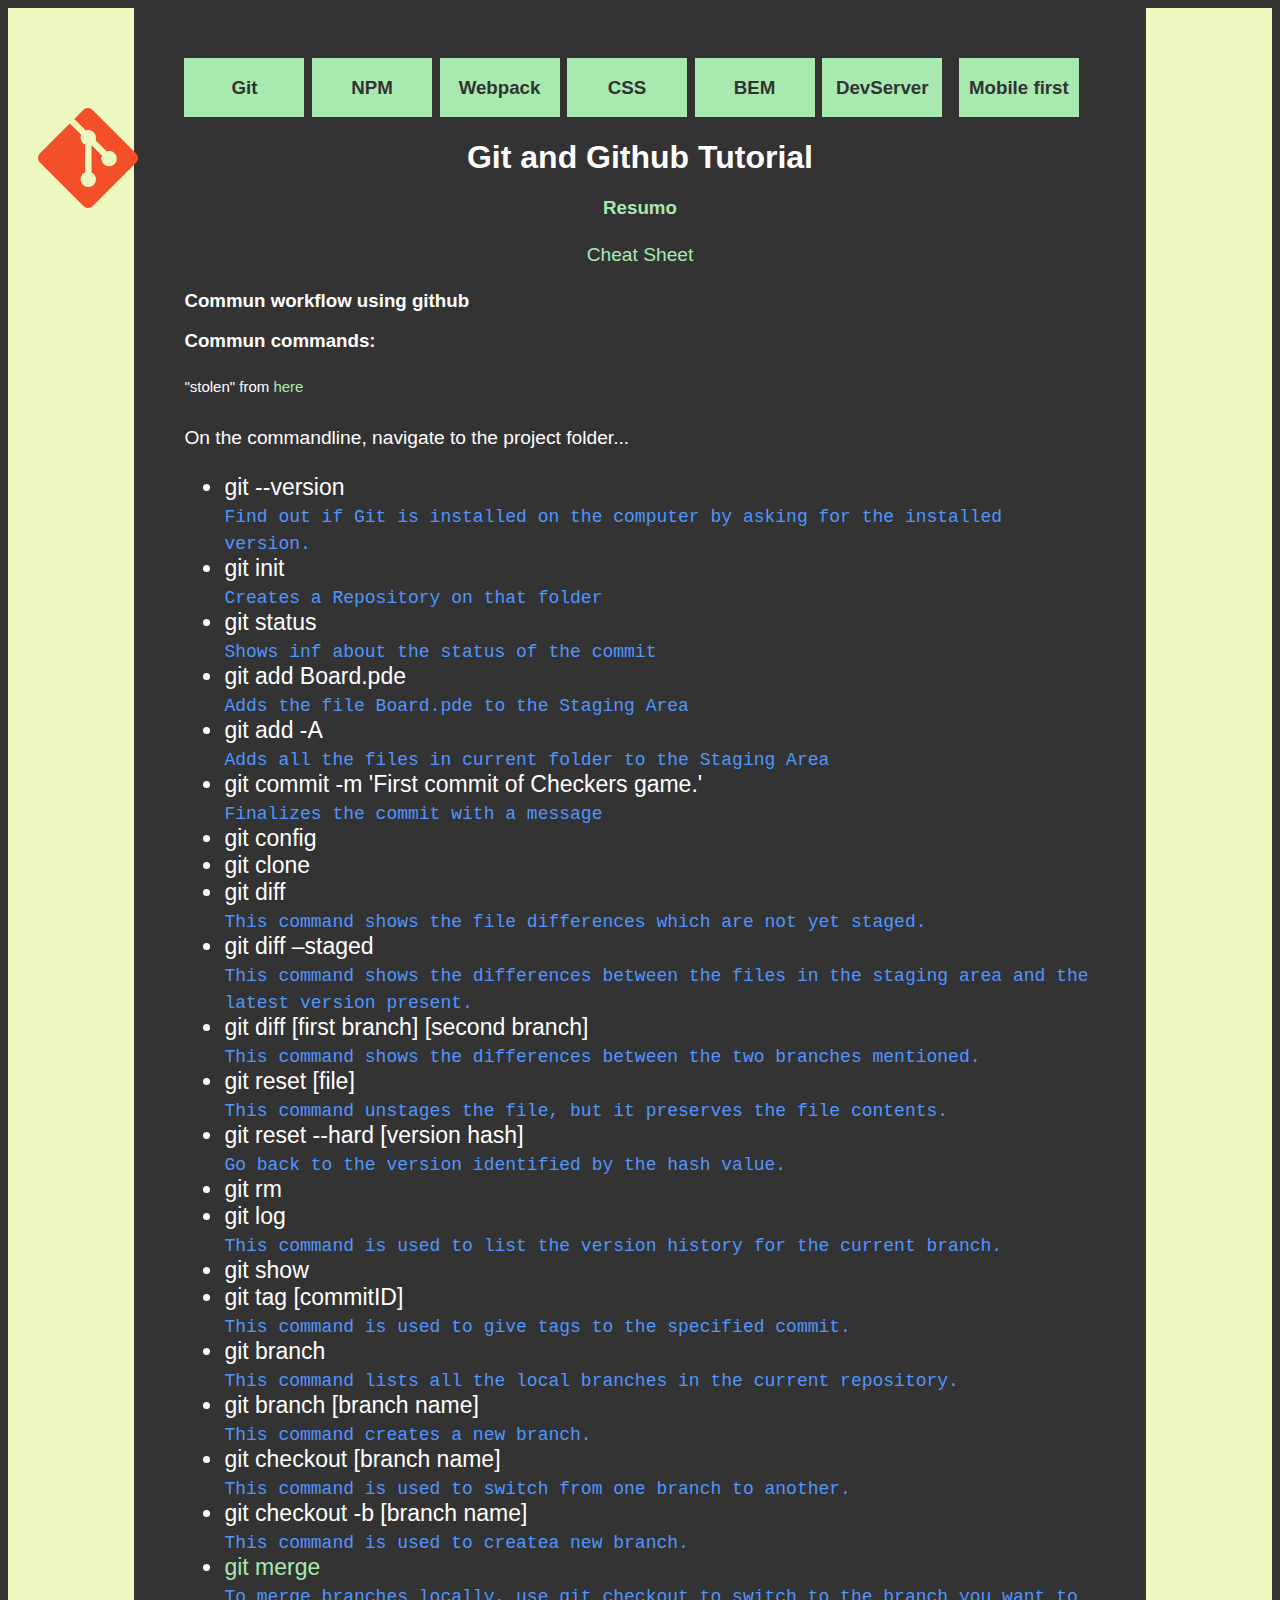
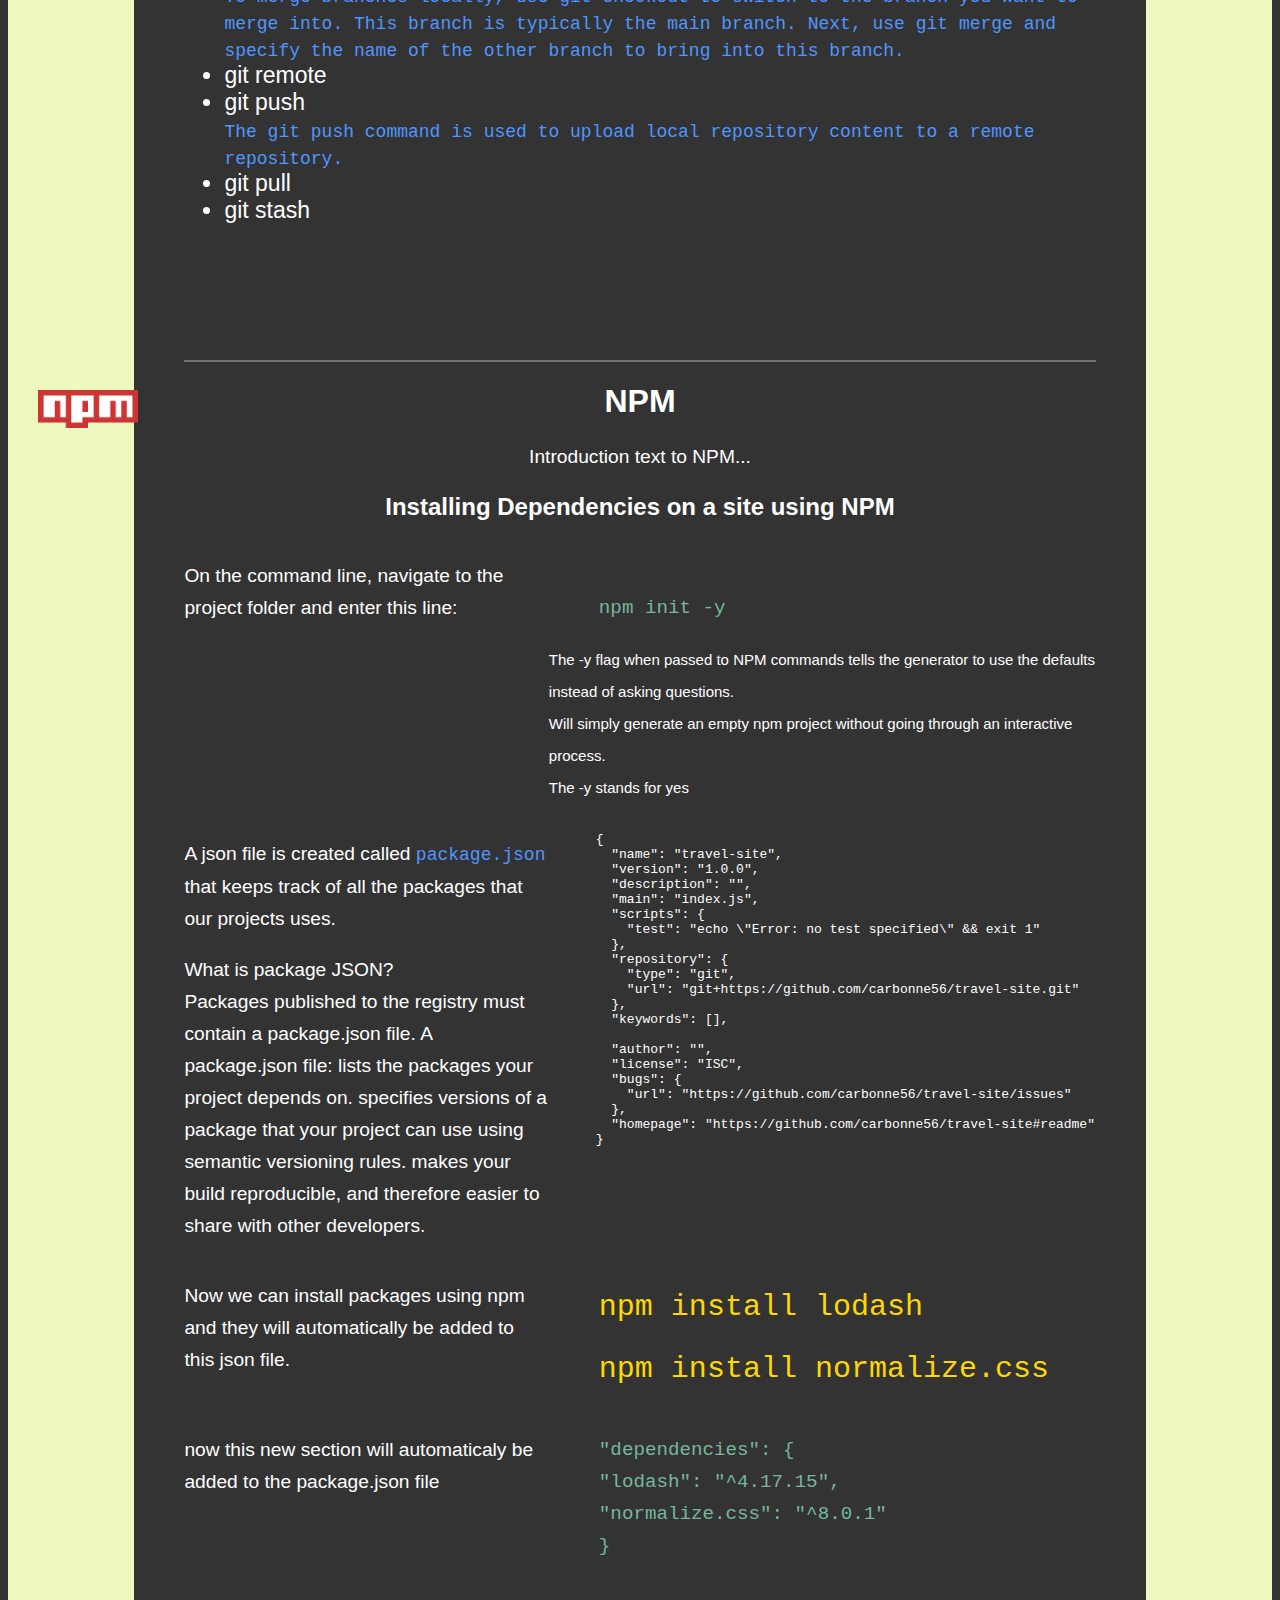
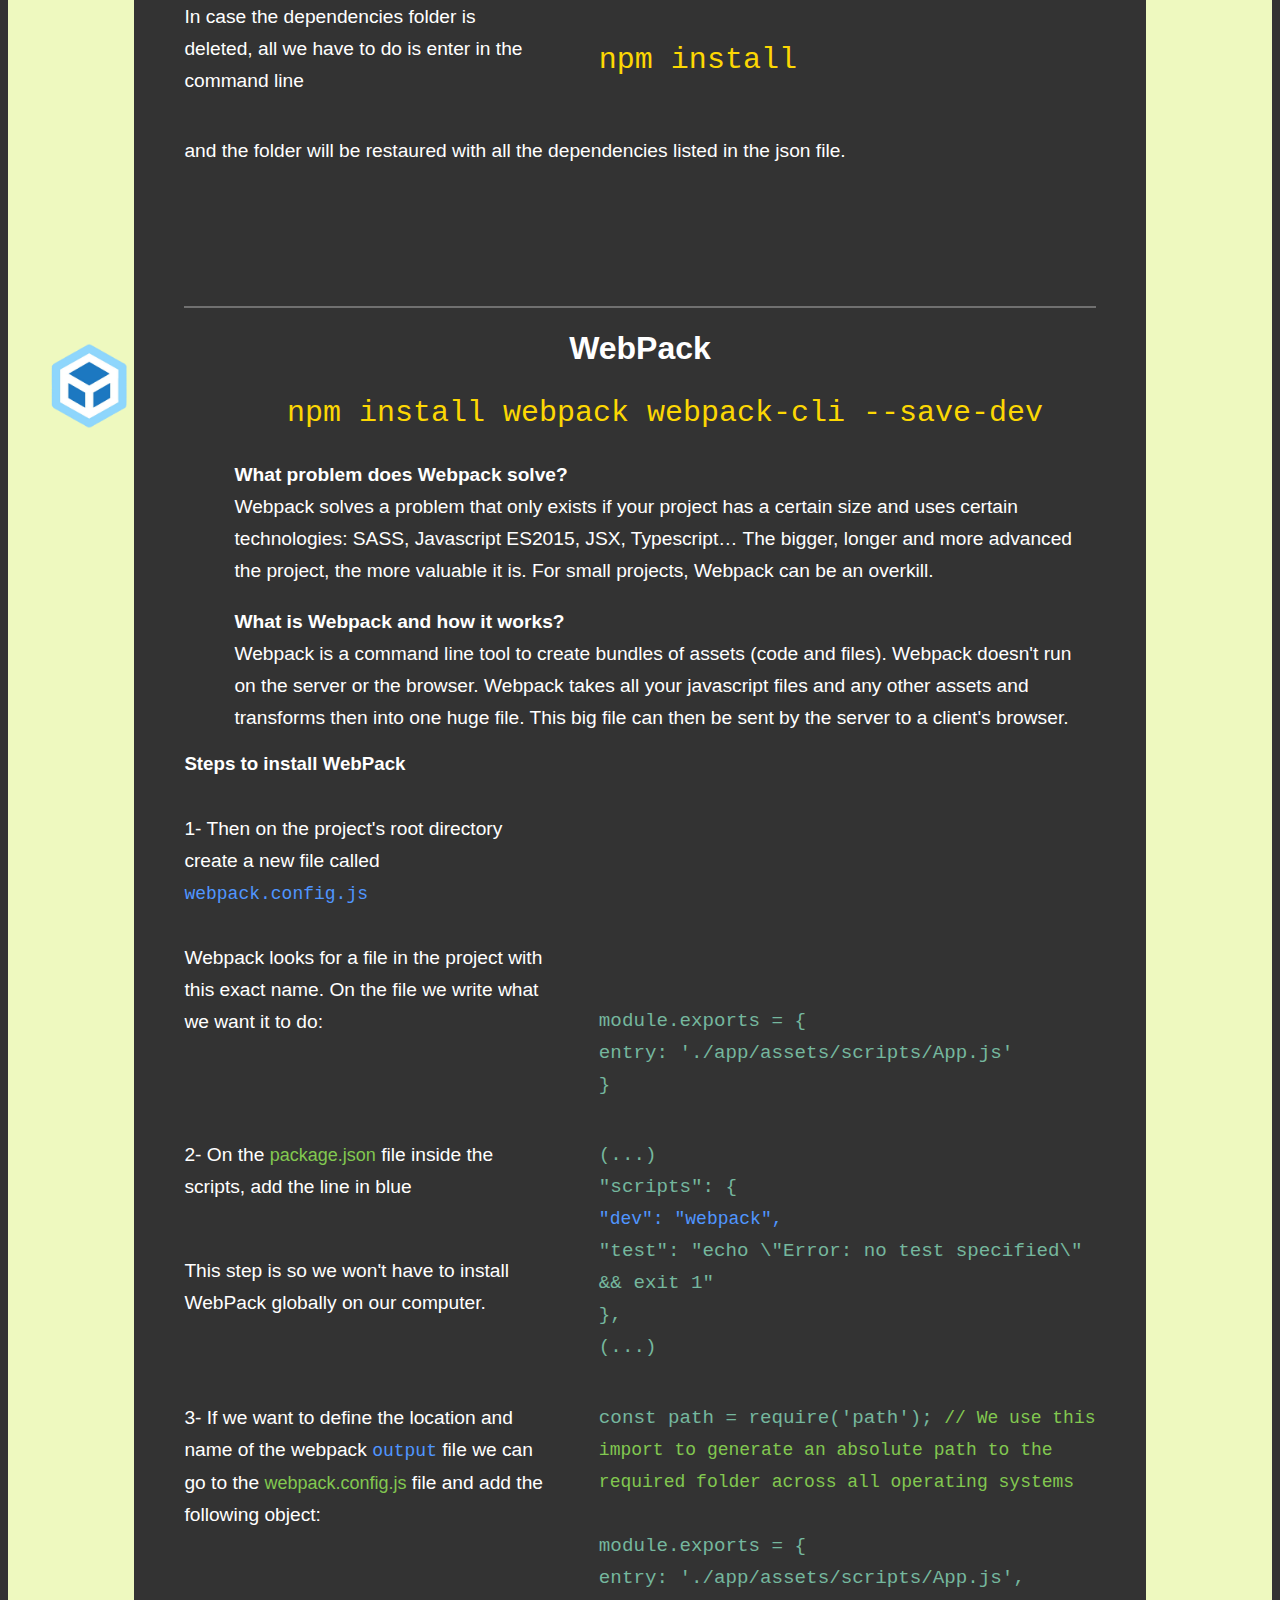
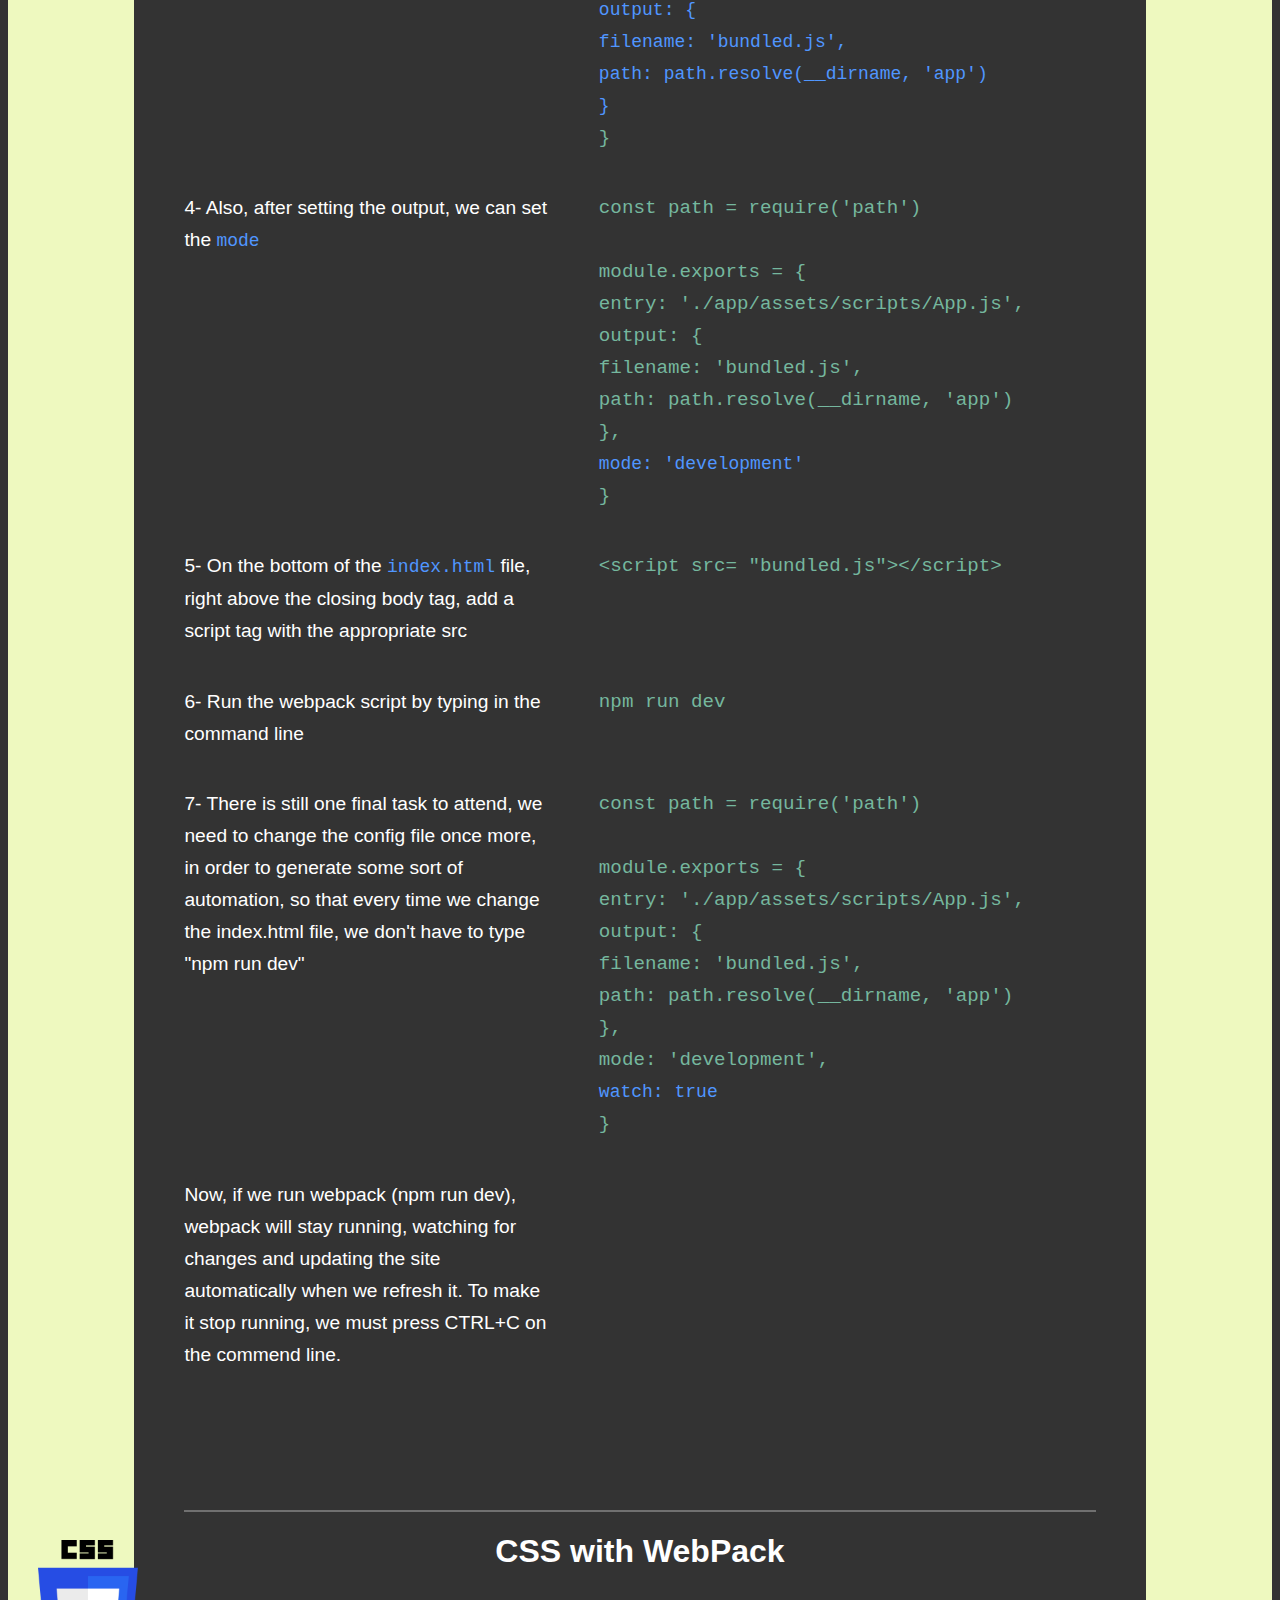
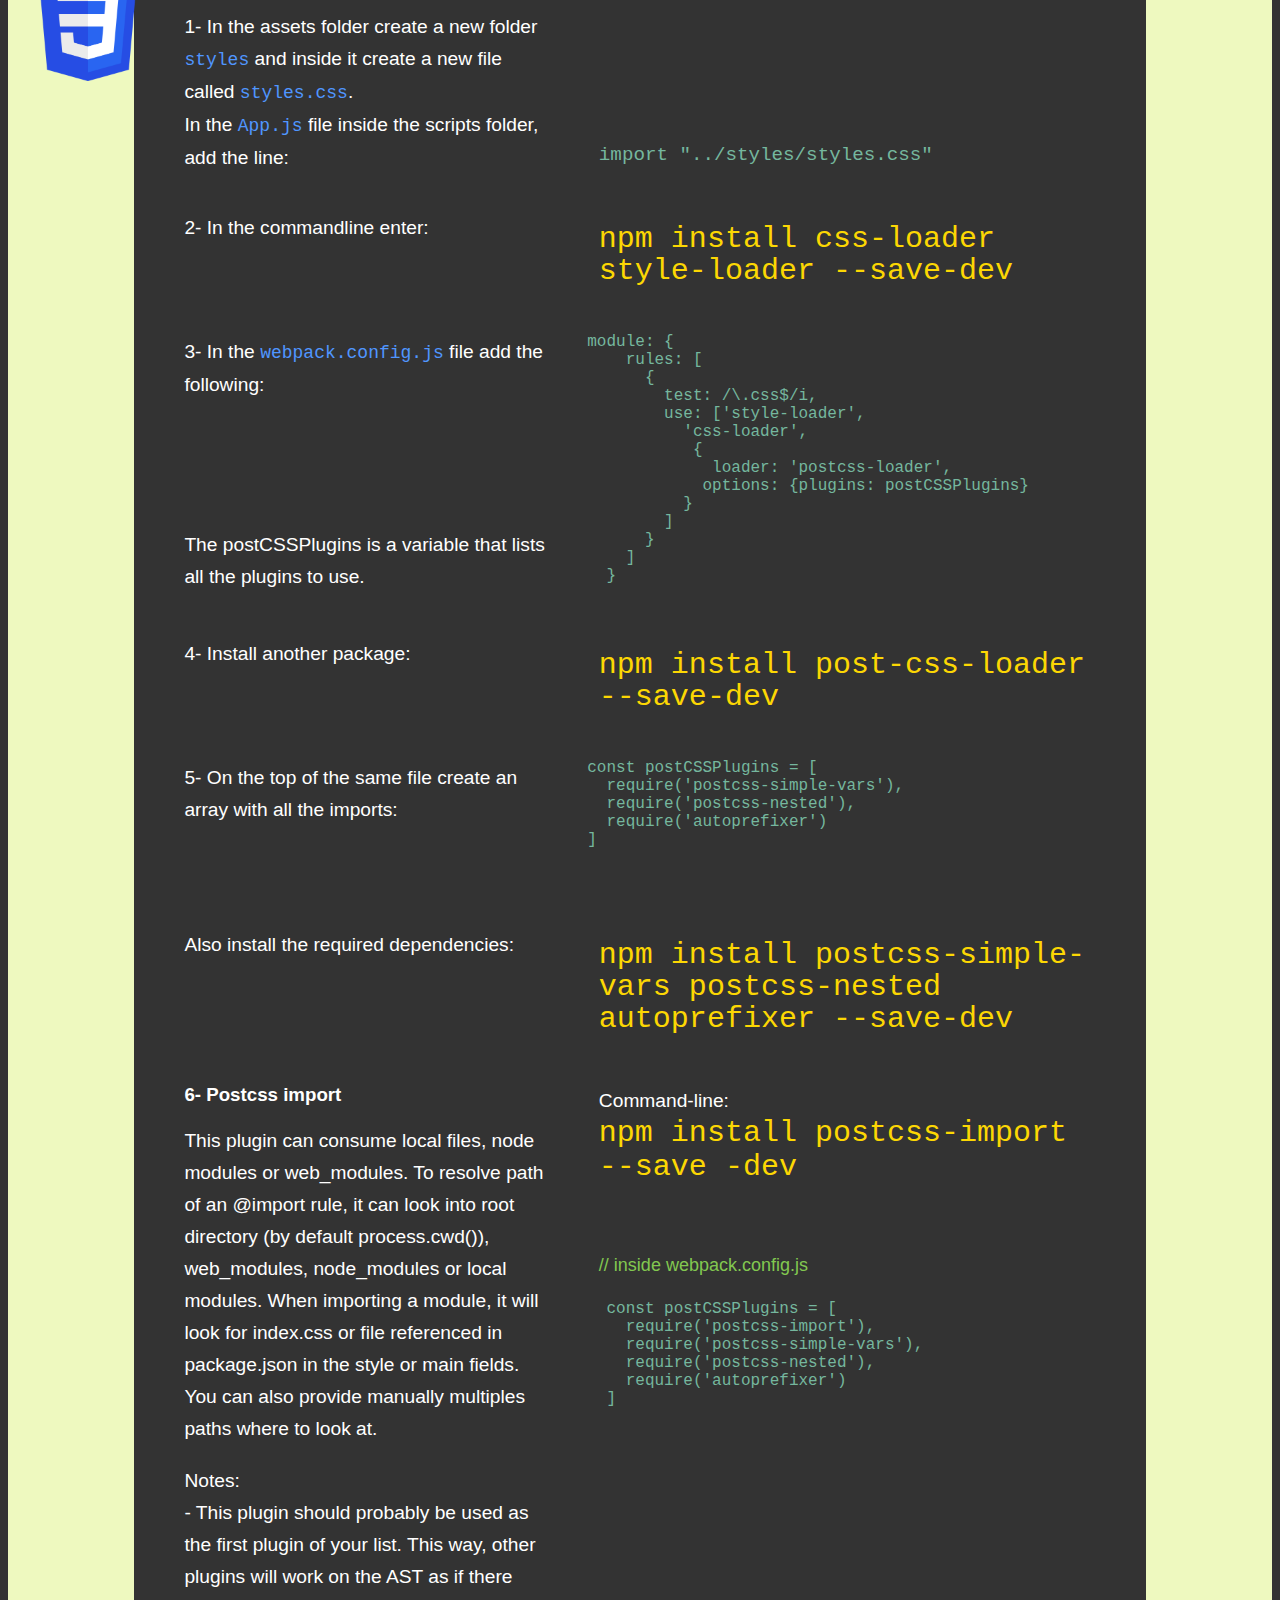
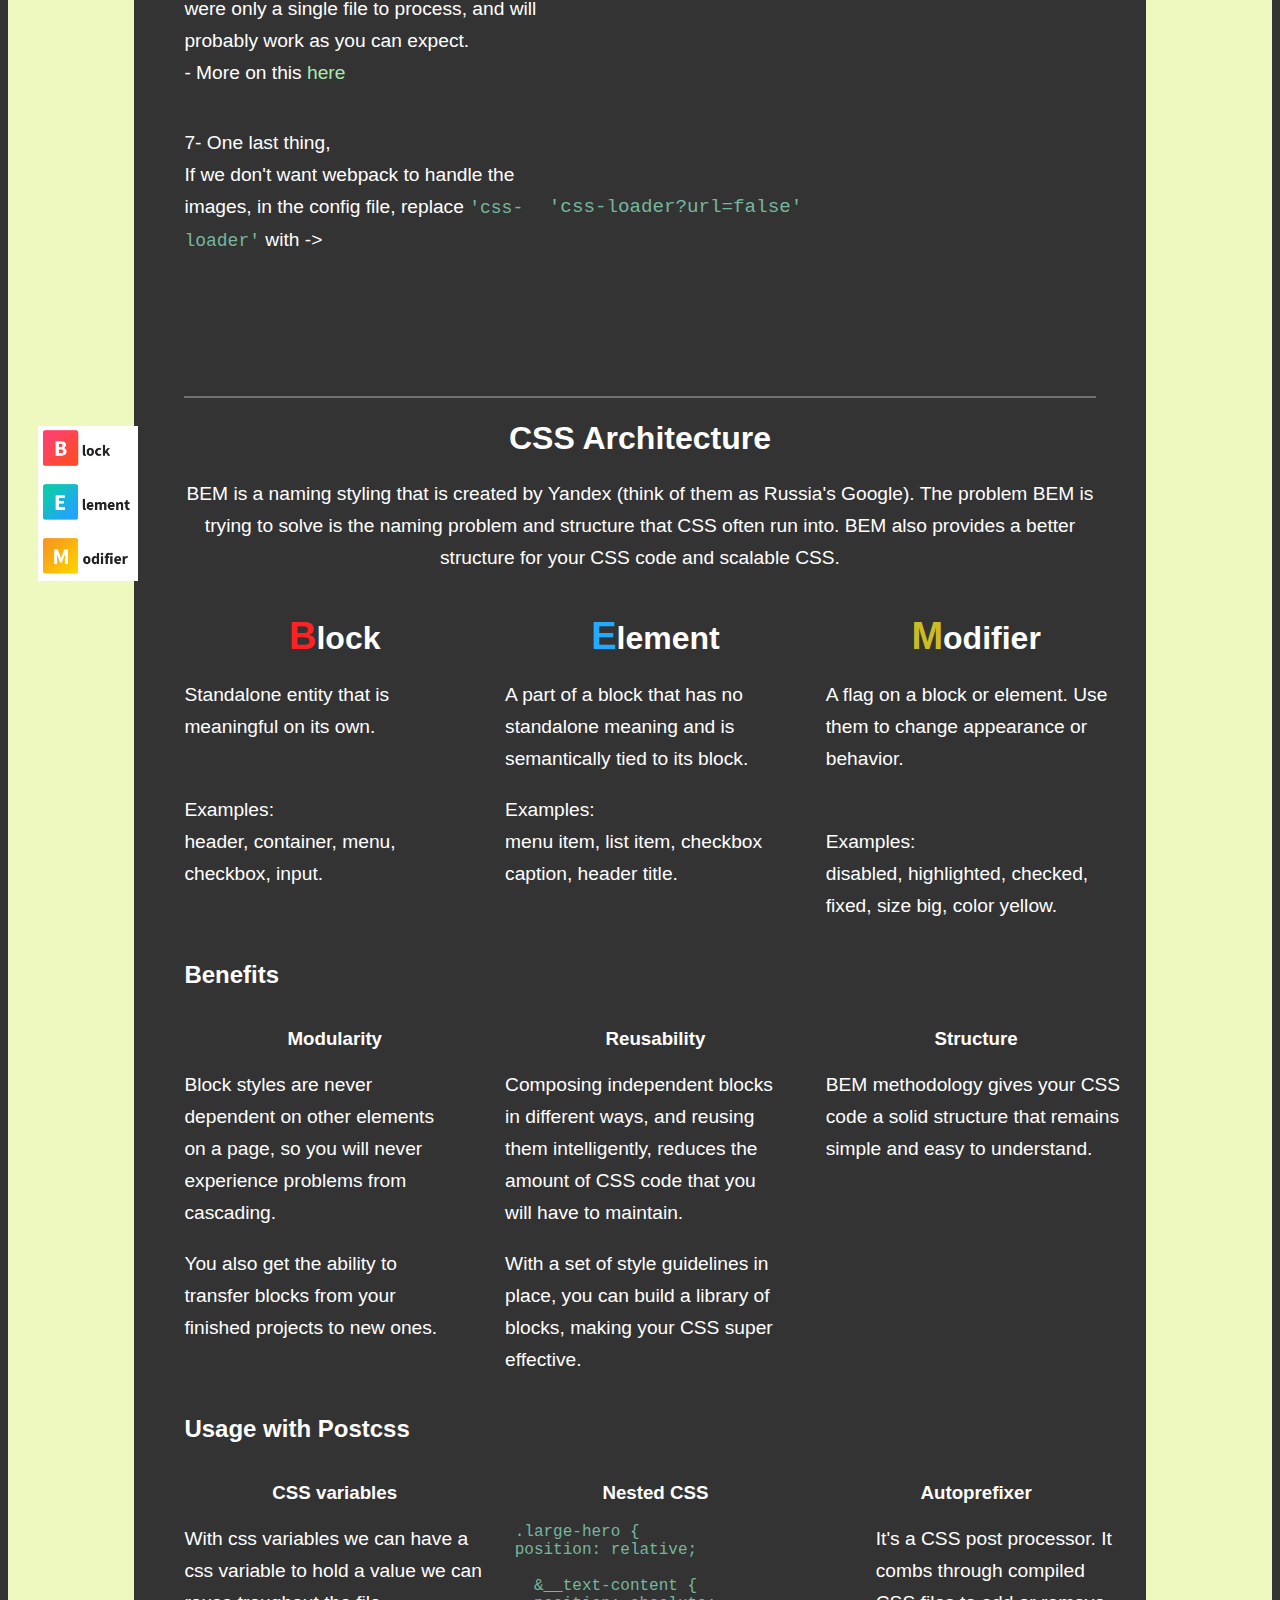
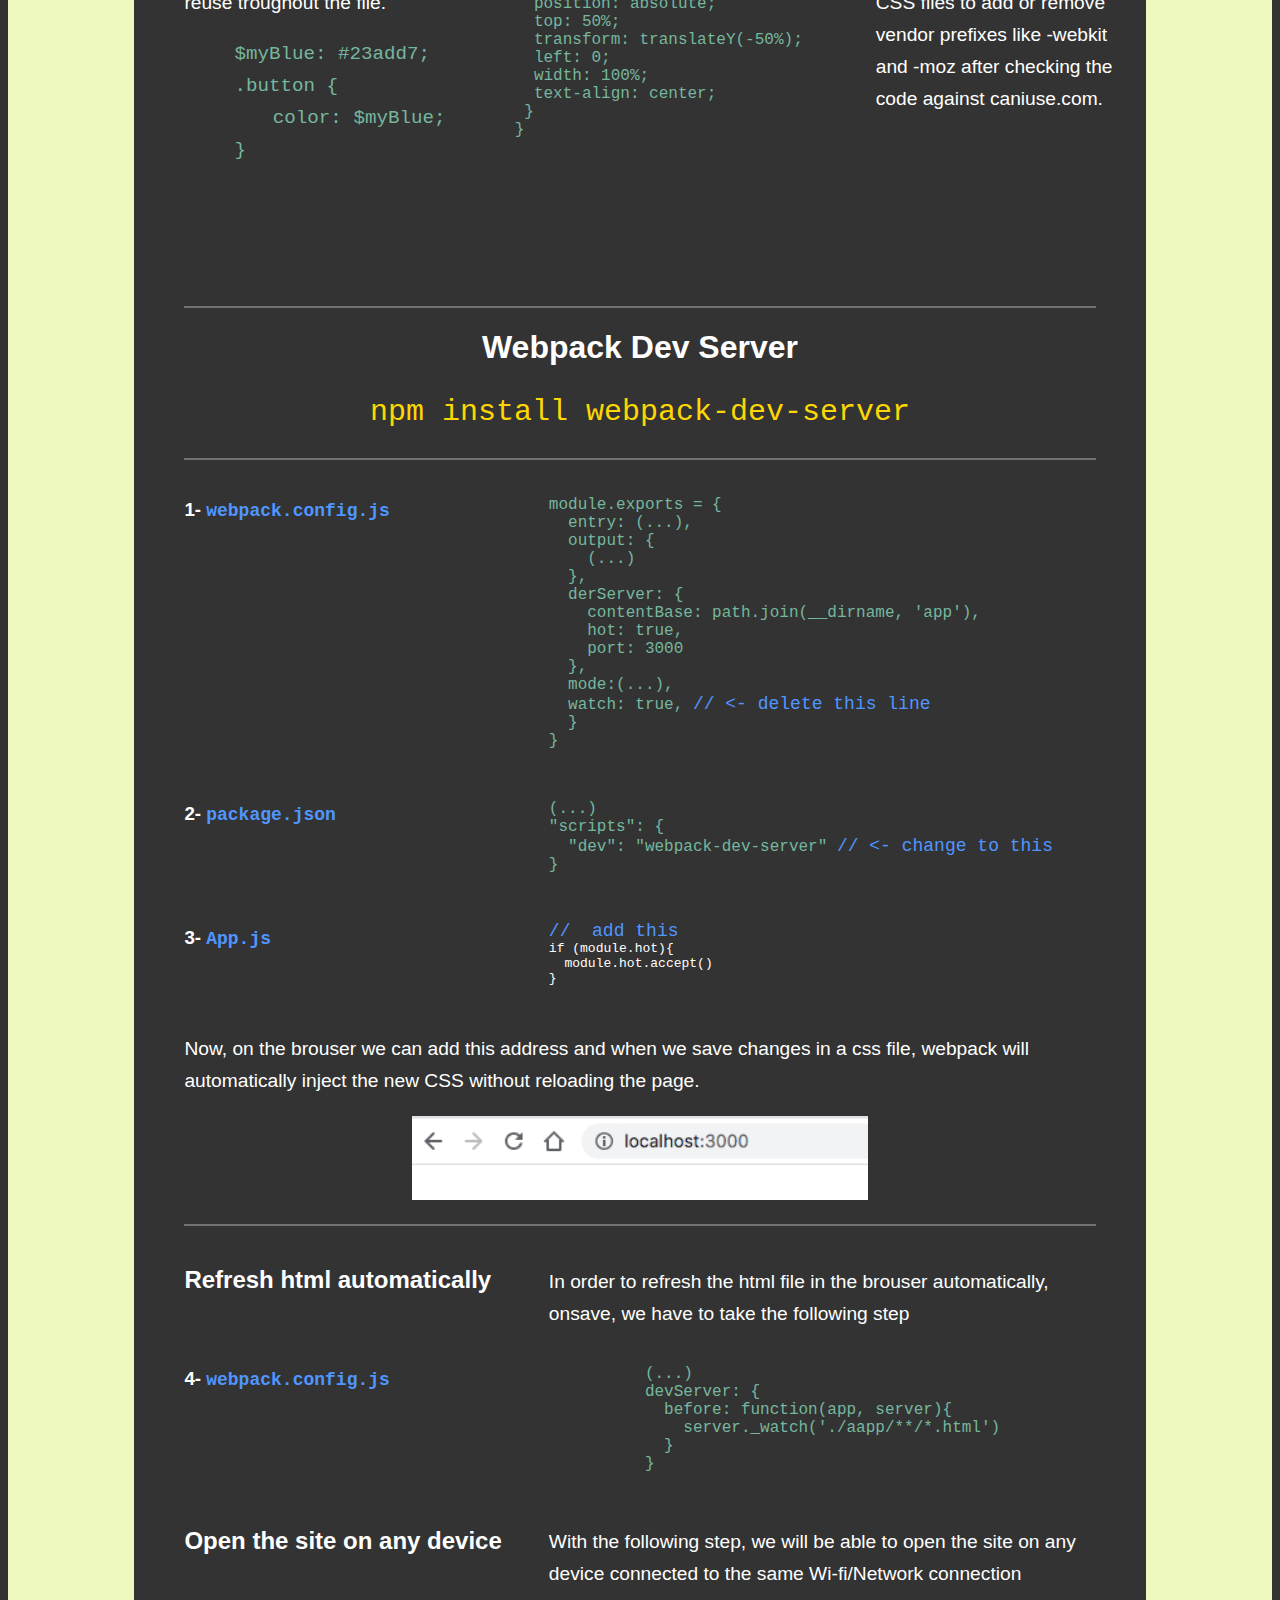
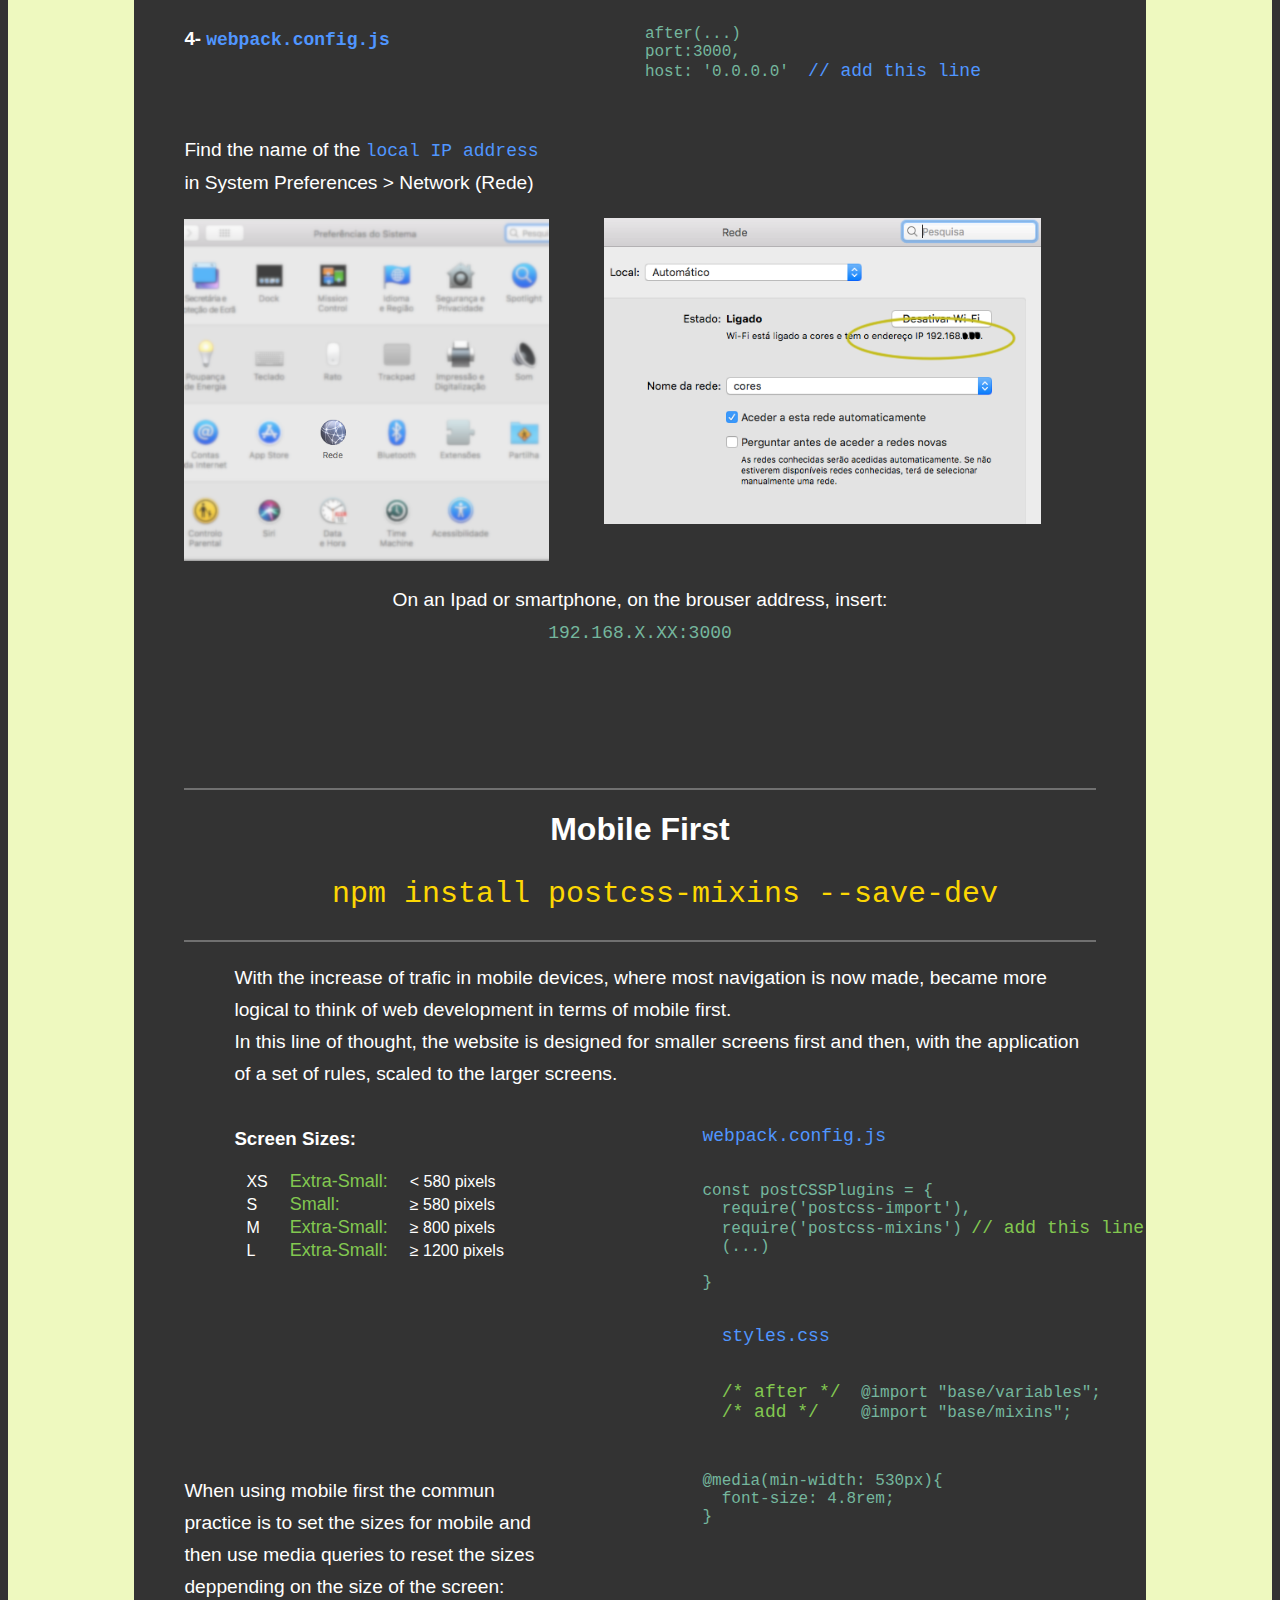
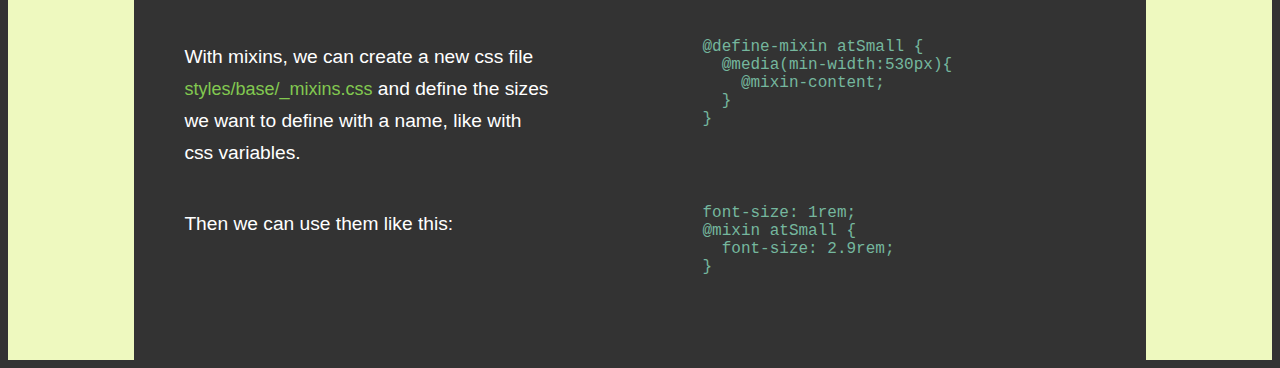
==== commit 59c05a27: "small change to test things" ====
--- a/index.html
+++ b/index.html
@@ -74,7 +74,7 @@
           <li>git branch [branch name] <br> <span class="fileName">This command creates a new branch.</span></li>
           <li>git checkout [branch name]<br> <span class="fileName">This command is used to switch from one branch to another.</span></li>
           <li>git checkout -b [branch name]<br> <span class="fileName">This command is used to createa new branch.</span></li>
-          <li>git merge</li>
+          <li> <a href="https://www.varonis.com/blog/git-branching">git merge</a> <br> <span class="fileName">To merge branches locally, use git checkout to switch to the branch you want to merge into. This branch is typically the main branch. Next, use git merge and specify the name of the other branch to bring into this branch.</span> </li>
           <li>git remote</li>
           <li>git push <br><span class="fileName">The git push command is used to upload local repository content to a remote repository.</span> </li>
           <li>git pull</li>
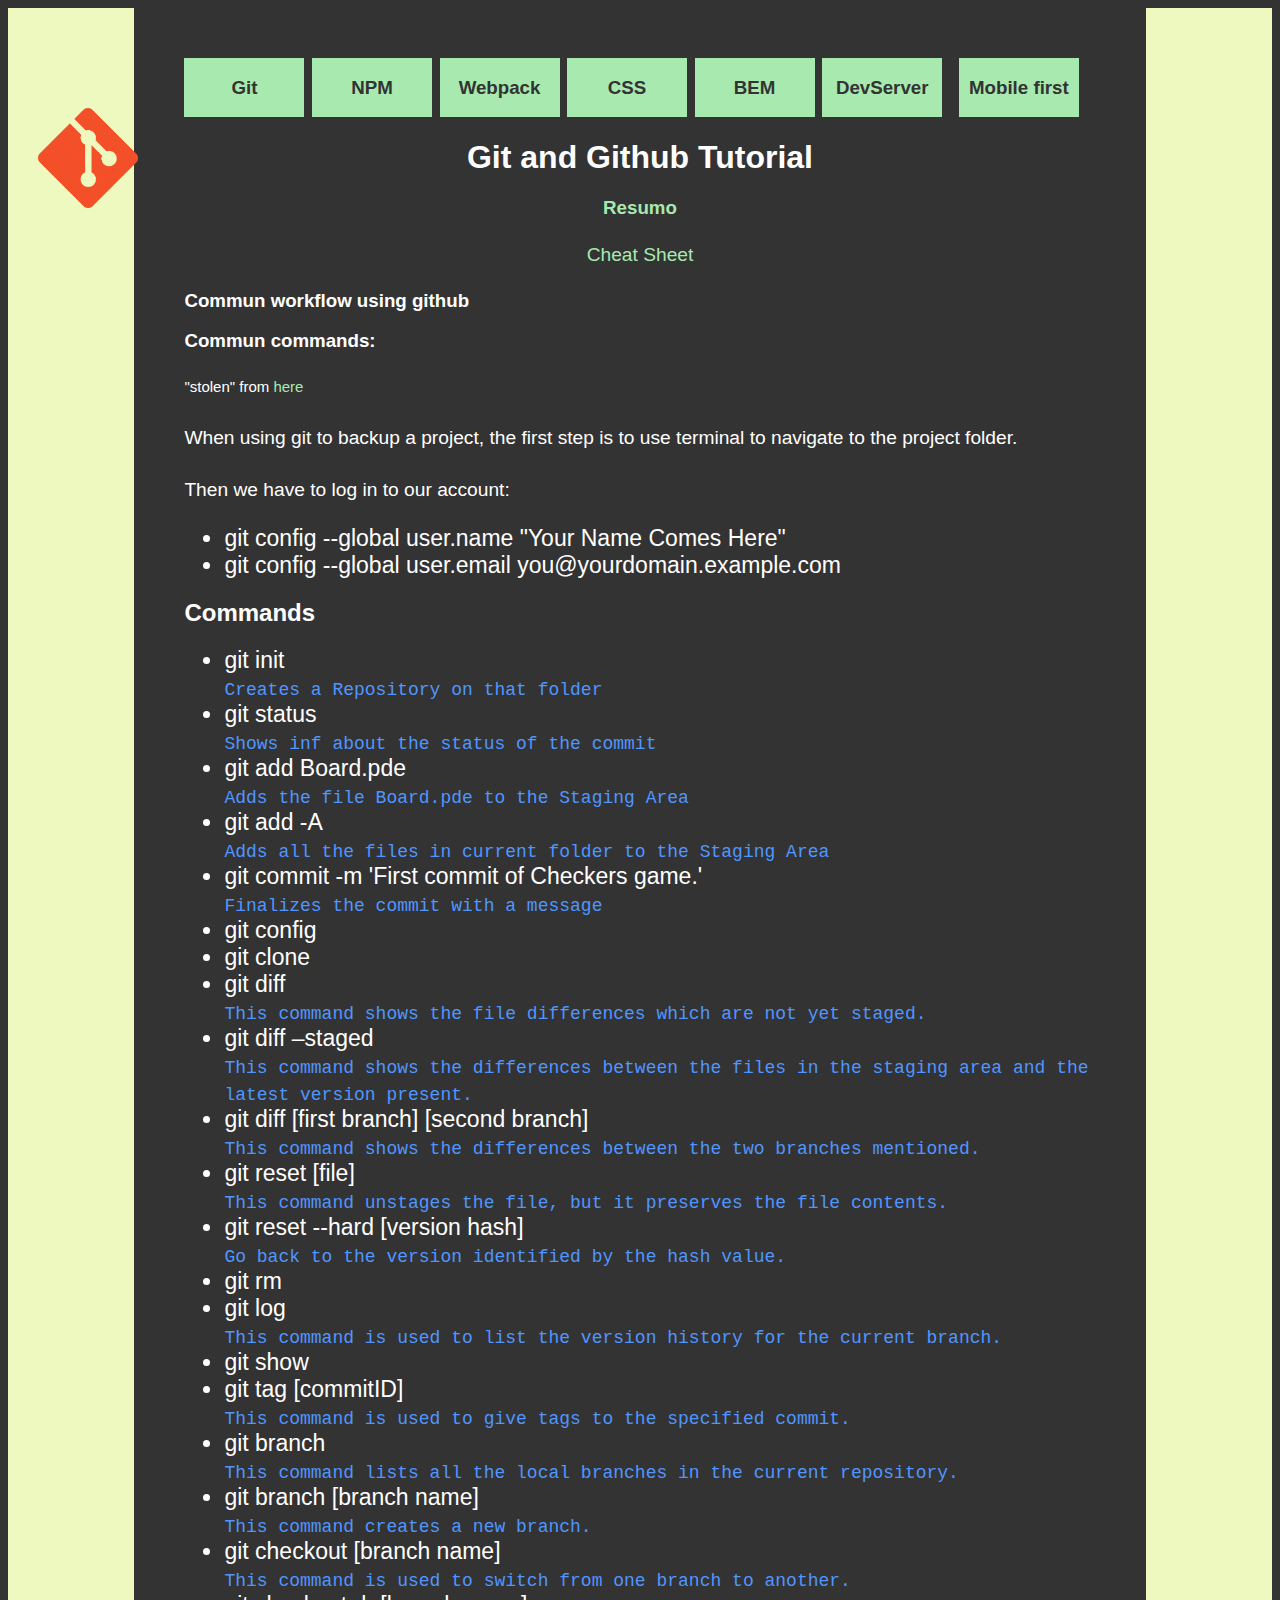
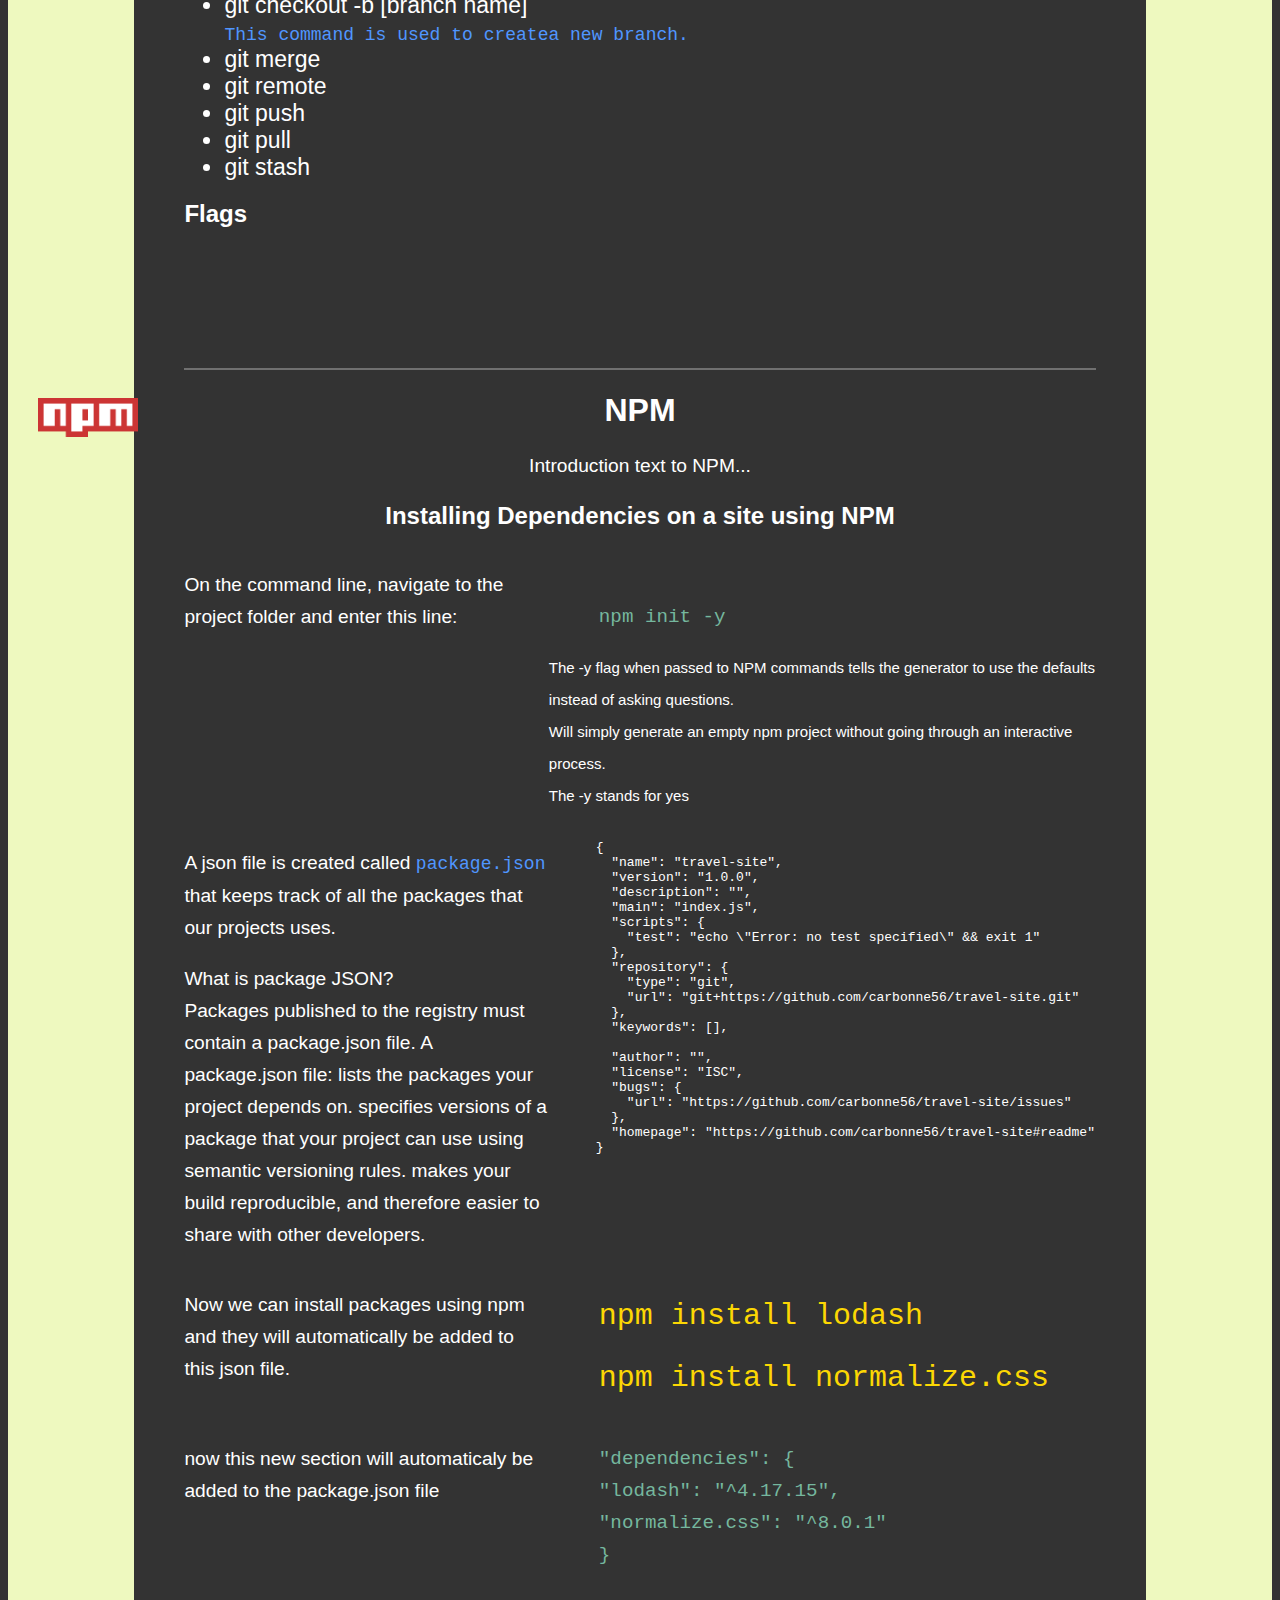
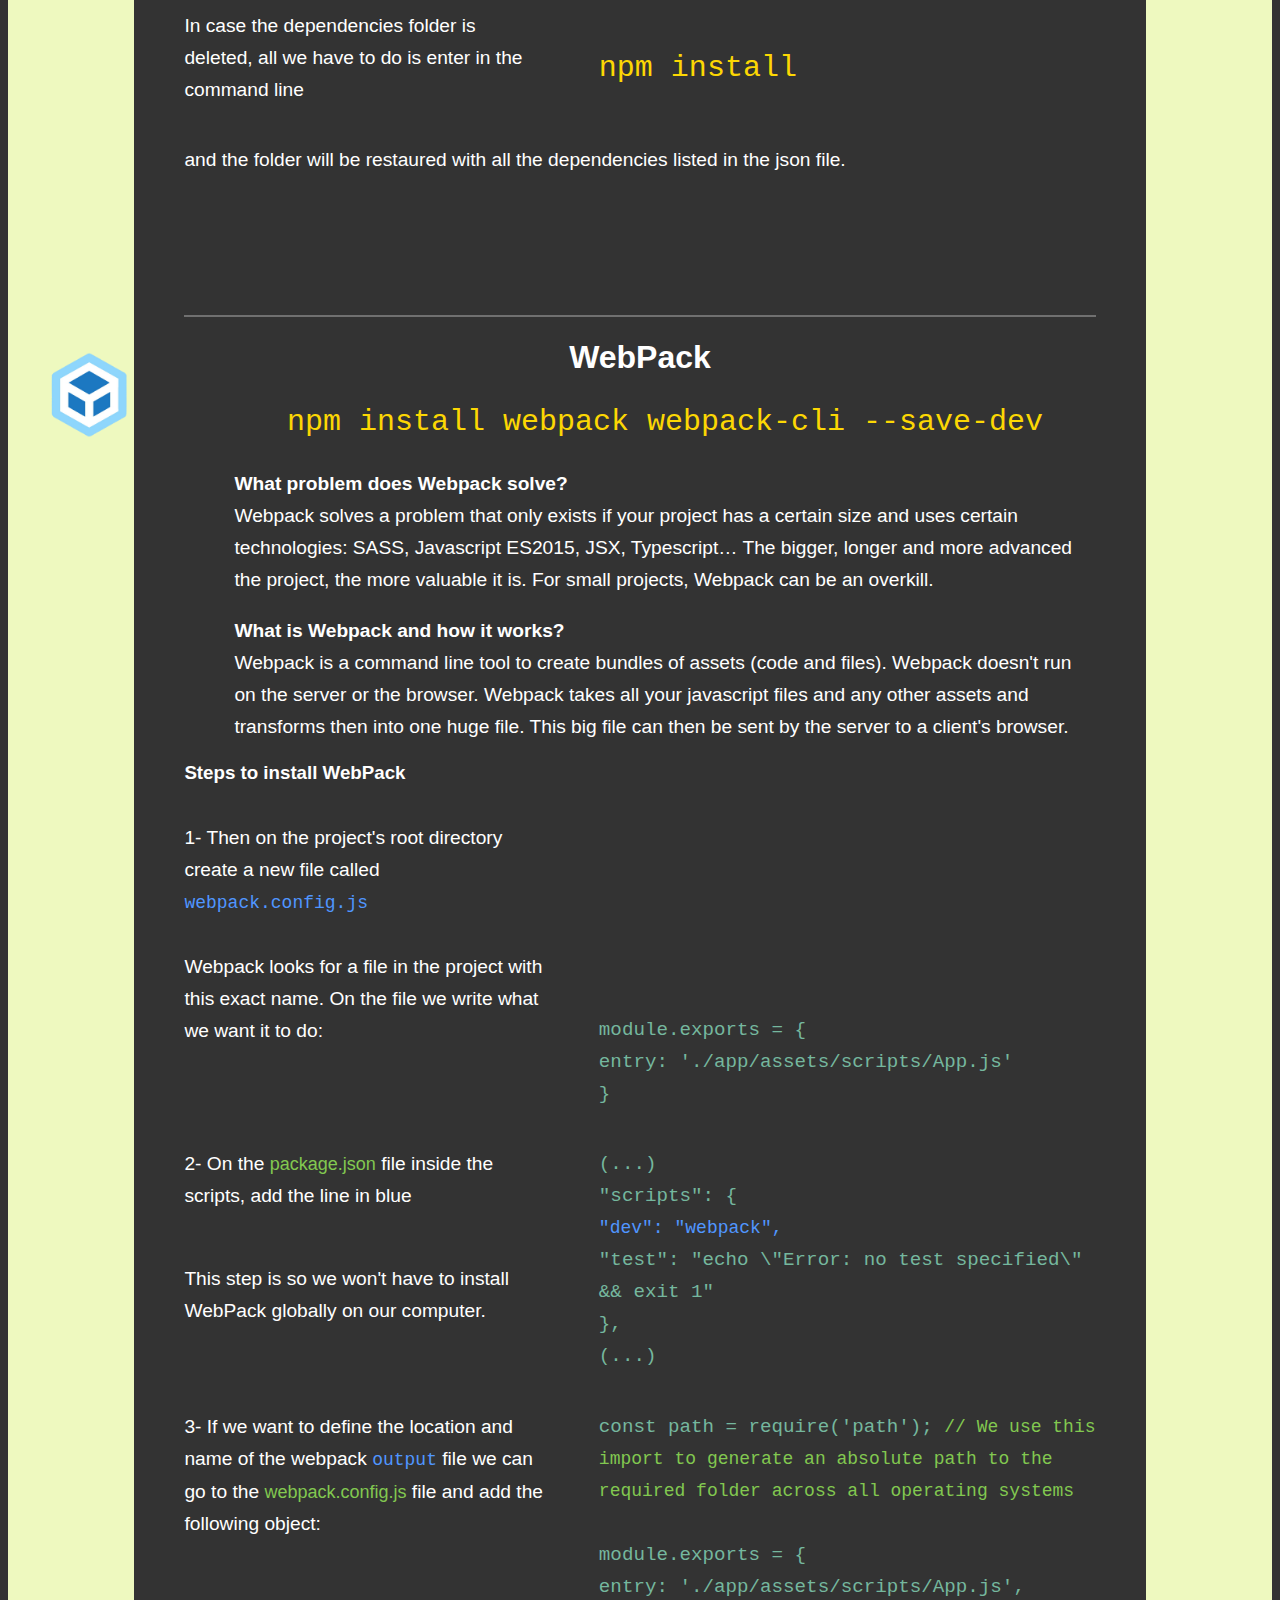
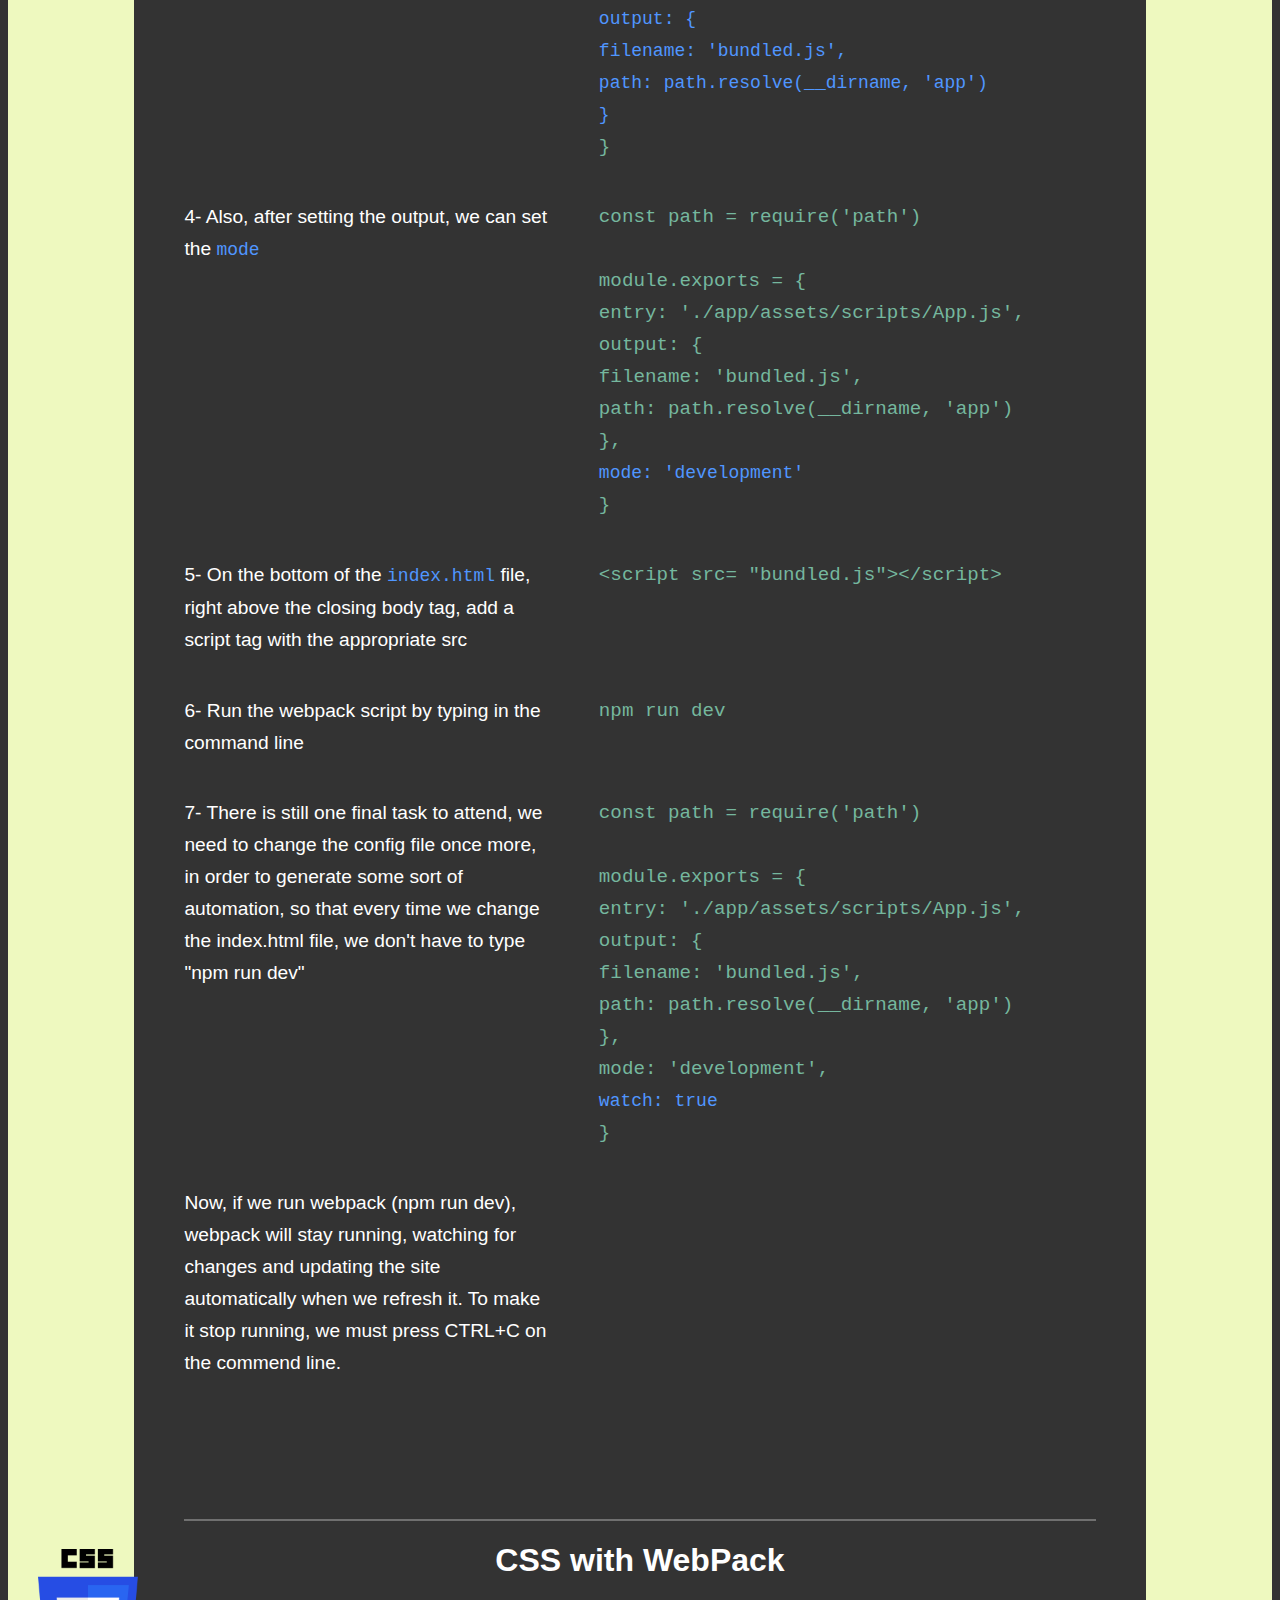
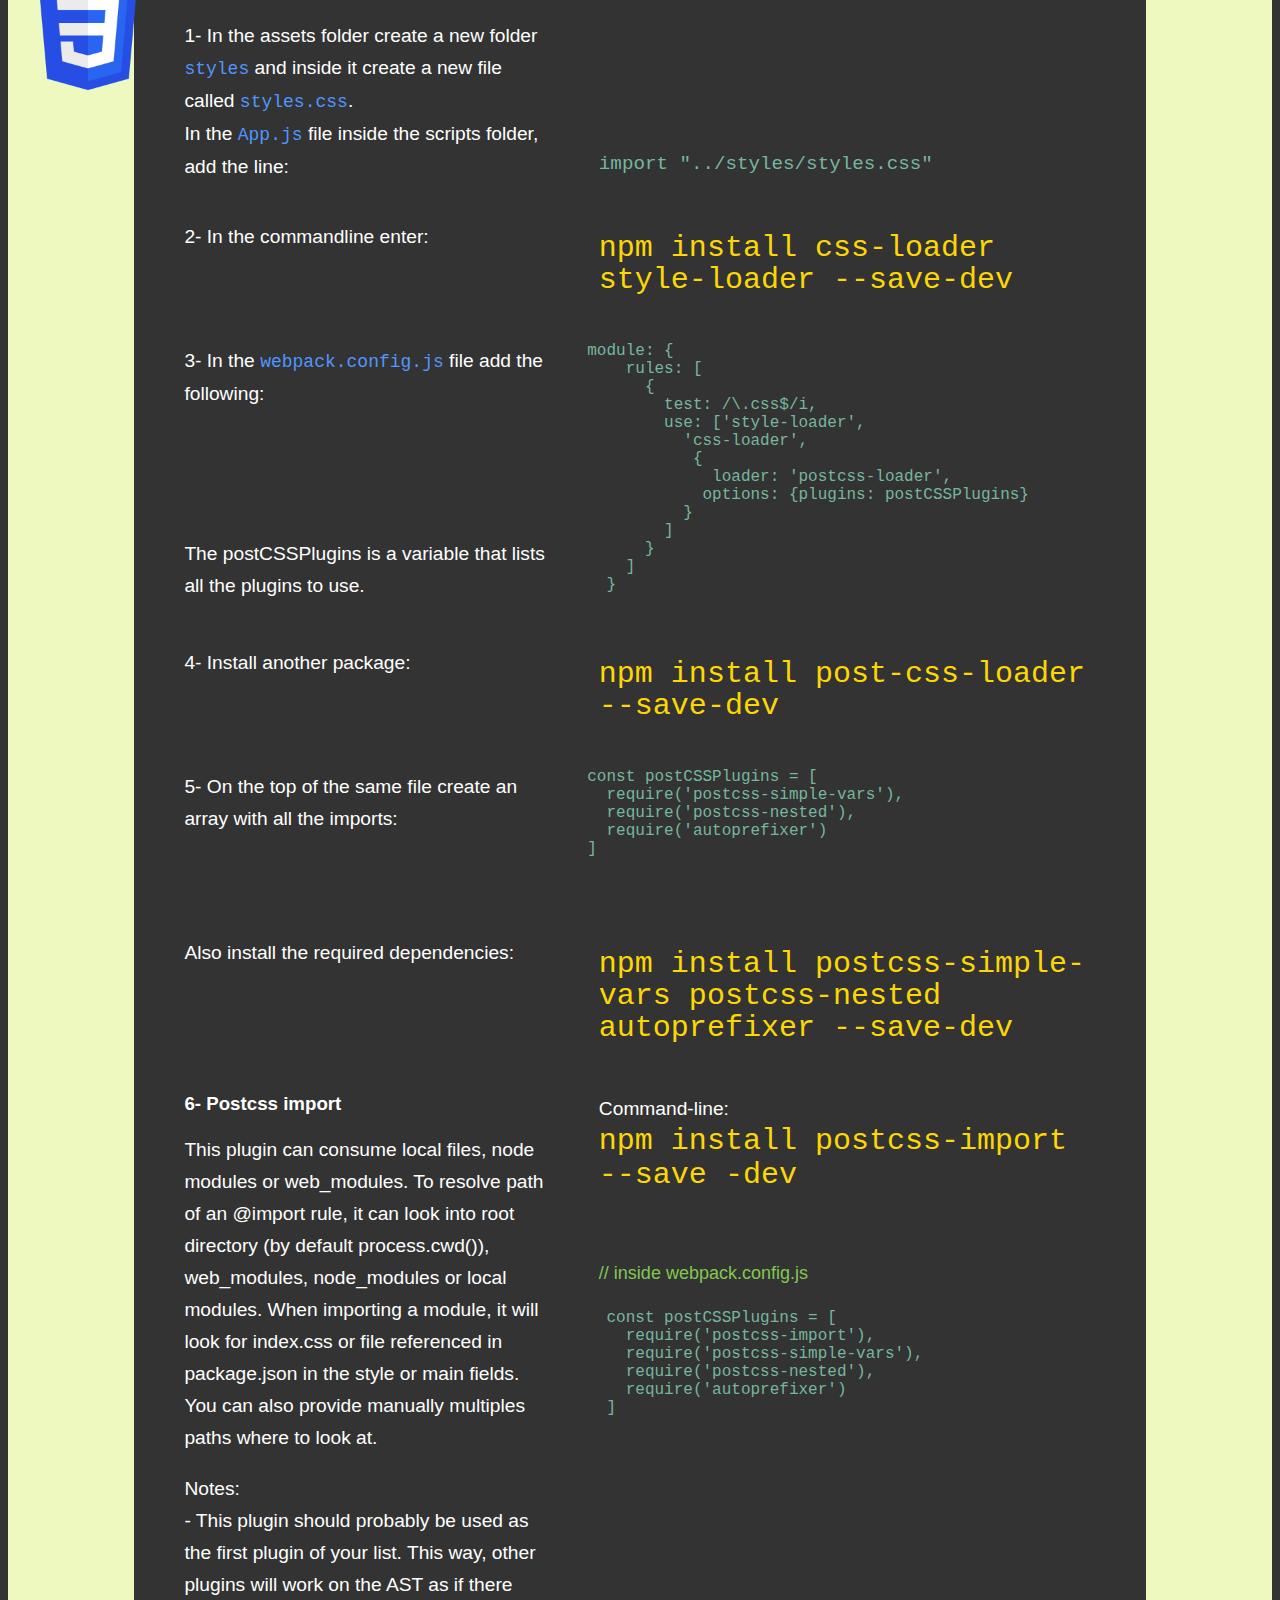
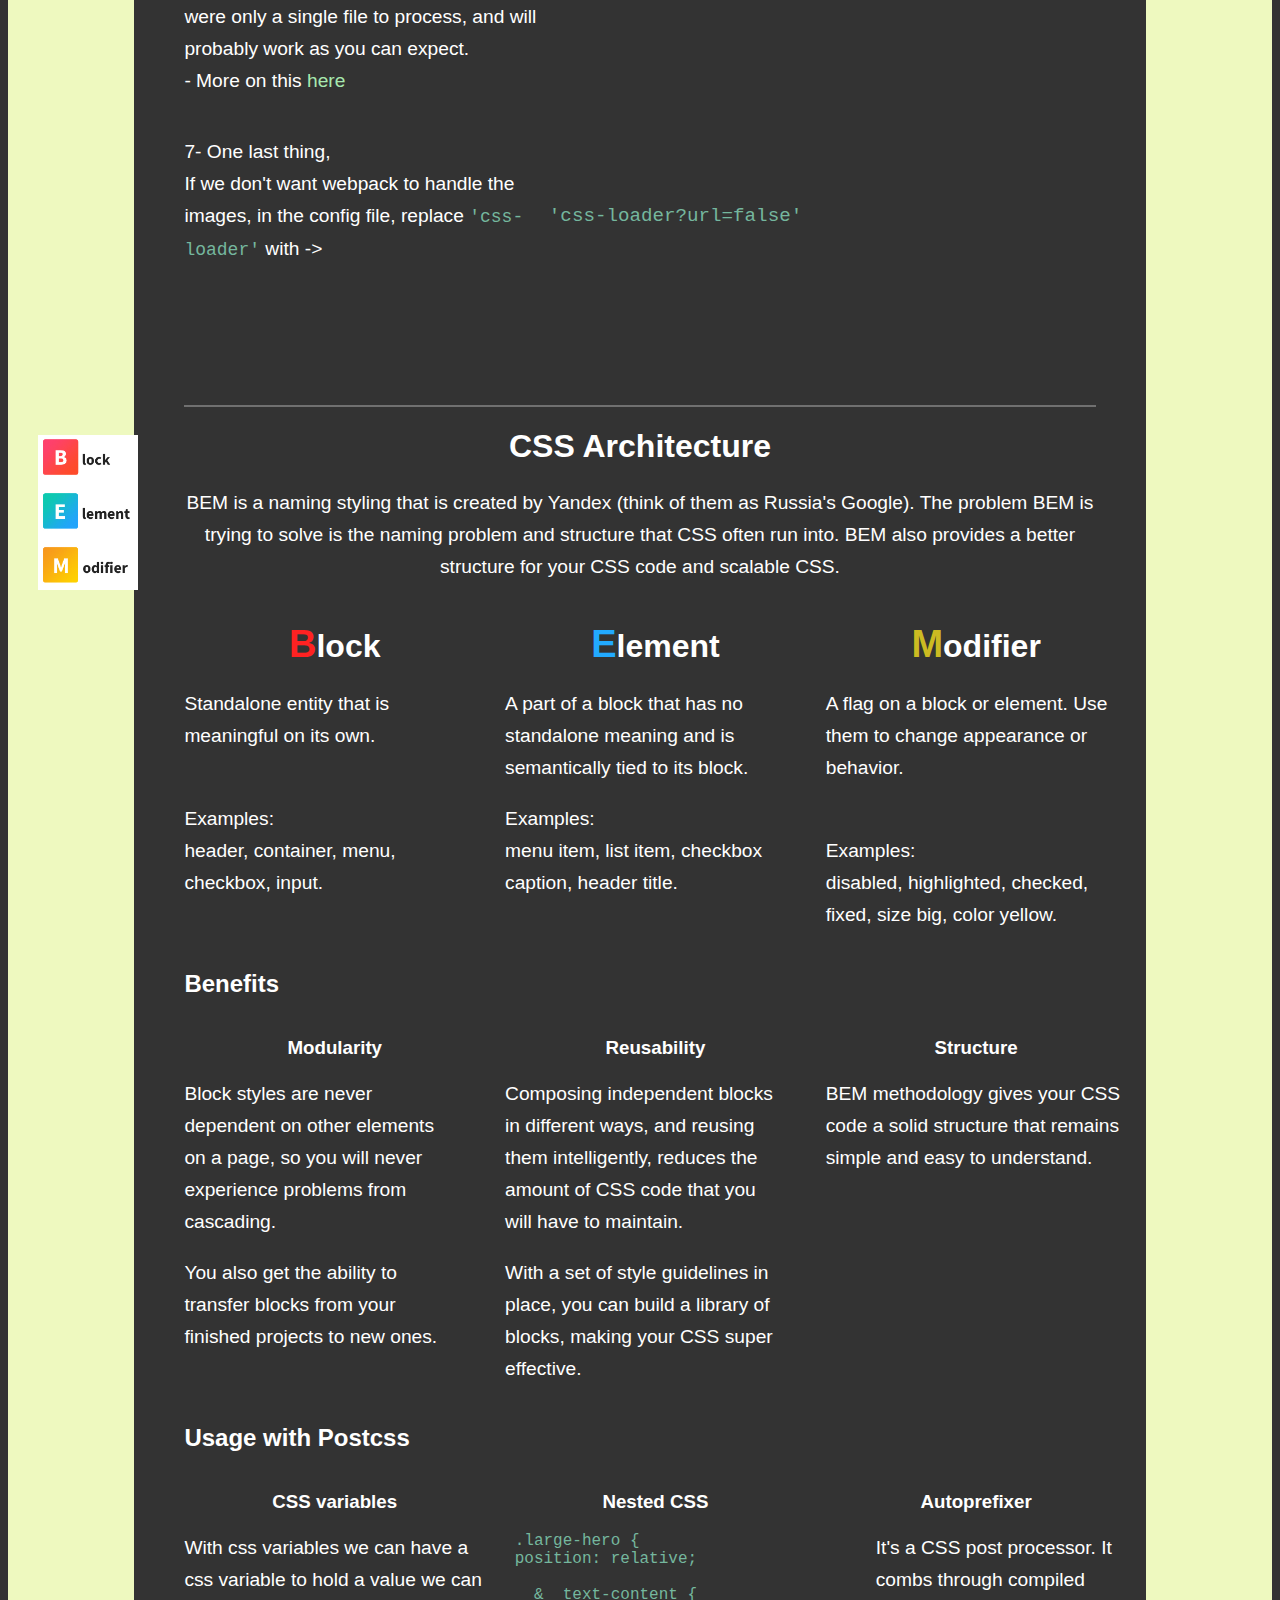
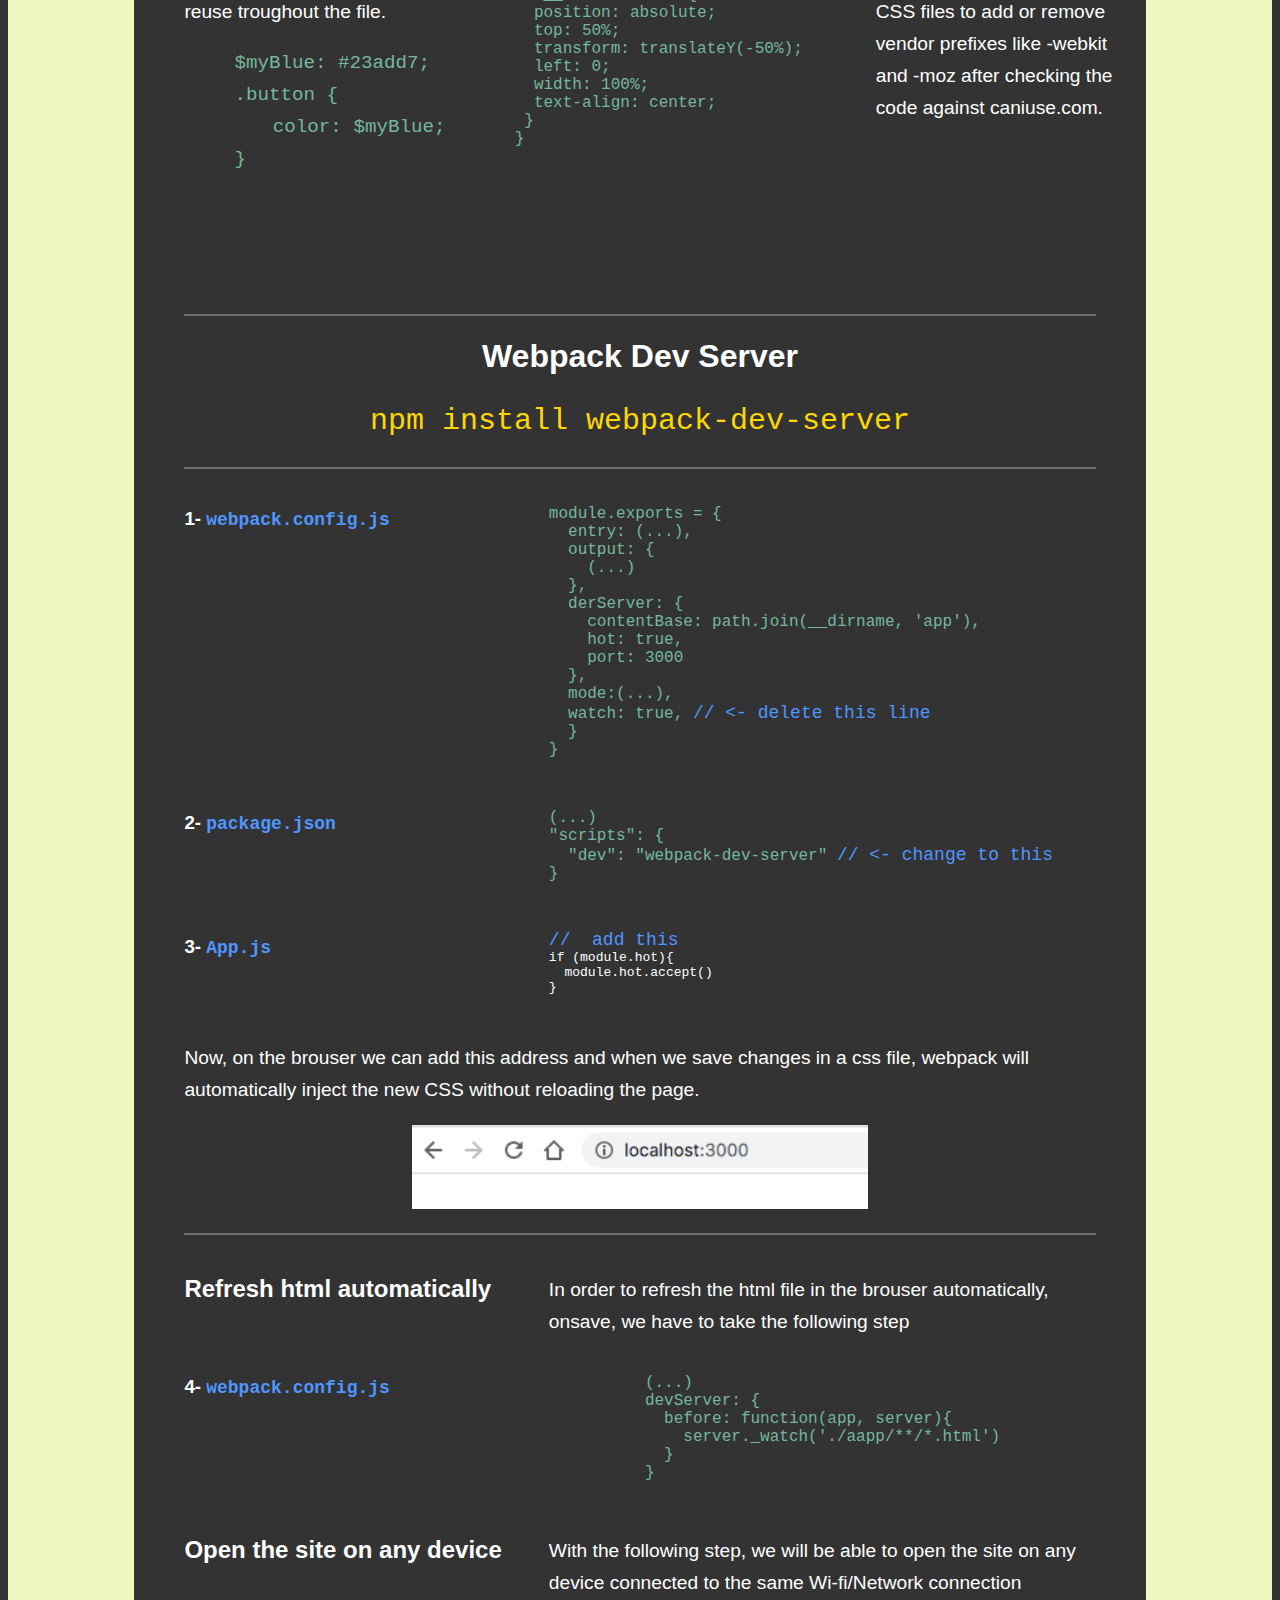
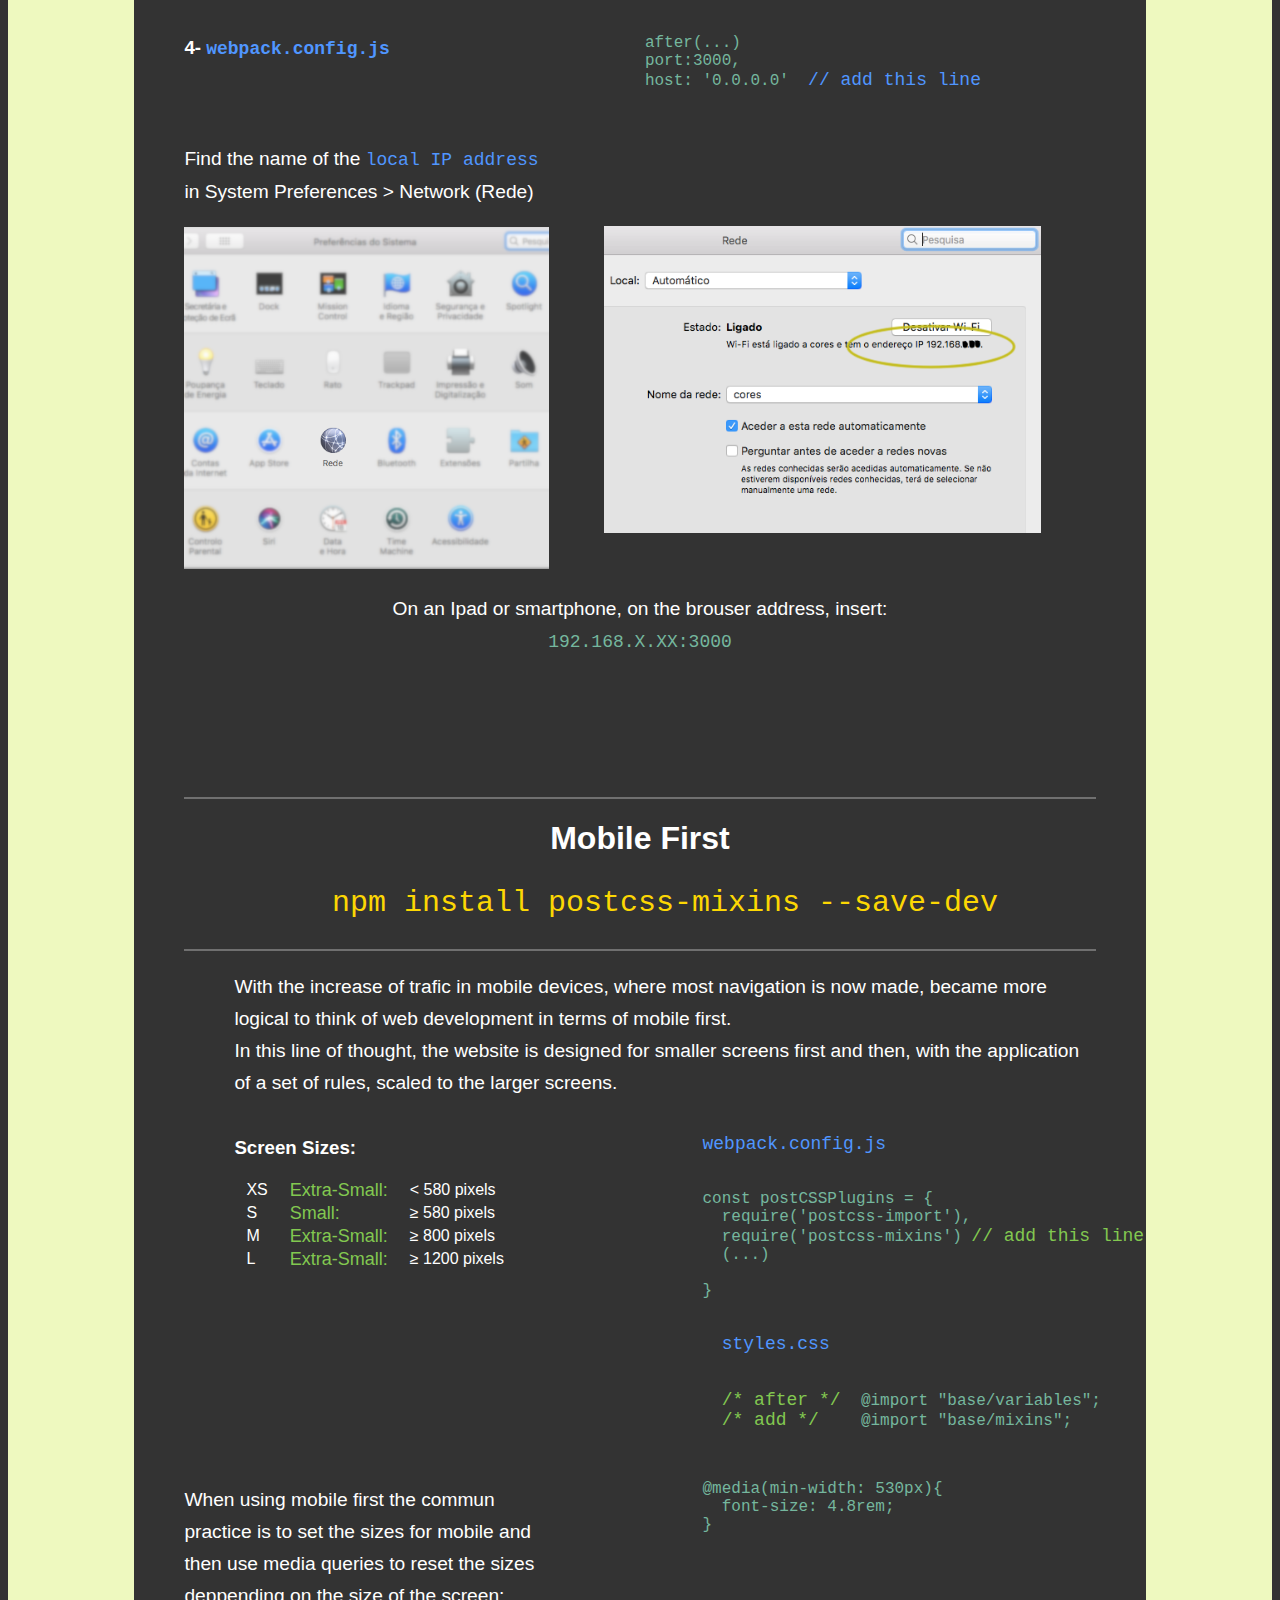
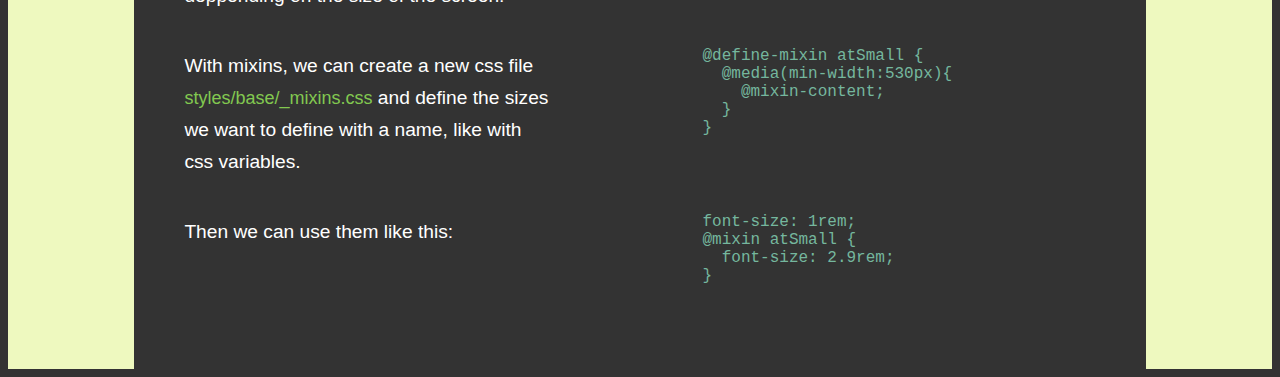
==== commit 3ea57848: "creating new branch with macMini" ====
--- a/index.html
+++ b/index.html
@@ -49,9 +49,14 @@
 
         <h3>Commun commands:</h3>
         <p class="smallText">"stolen" from <a target="_blank" href="https://dzone.com/articles/top-20-git-commands-with-examples">here</a> </p>
-        <p>On the commandline, navigate to the project folder...</p>
+        <p>When using git to backup a project, the first step is to use terminal to navigate to the project folder.</p>
+        <p>Then we have to log in to our account:</p>
         <ul>
-            <li>git --version <br> <span class="fileName">Find out if Git is installed on the computer by asking for the installed version.</span> </li>
+            <li>git config --global user.name "Your Name Comes Here"</li>
+            <li>git config --global user.email you@yourdomain.example.com</li>
+        </ul>
+        <h2>Commands</h2>
+        <ul>
           <li>git init <br> <span class="fileName">Creates a Repository on that folder</span> </li>
           <li>git status <br> <span class="fileName">Shows inf about the status of the commit</span> </li>
           <li>git add Board.pde <br>  <span class="fileName">Adds the file Board.pde to the Staging Area</span> </li>
@@ -74,12 +79,14 @@
           <li>git branch [branch name] <br> <span class="fileName">This command creates a new branch.</span></li>
           <li>git checkout [branch name]<br> <span class="fileName">This command is used to switch from one branch to another.</span></li>
           <li>git checkout -b [branch name]<br> <span class="fileName">This command is used to createa new branch.</span></li>
-          <li> <a href="https://www.varonis.com/blog/git-branching">git merge</a> <br> <span class="fileName">To merge branches locally, use git checkout to switch to the branch you want to merge into. This branch is typically the main branch. Next, use git merge and specify the name of the other branch to bring into this branch.</span> </li>
+          <li>git merge</li>
           <li>git remote</li>
-          <li>git push <br><span class="fileName">The git push command is used to upload local repository content to a remote repository.</span> </li>
+          <li>git push</li>
           <li>git pull</li>
           <li>git stash</li>
         </ul>
+        <h2>Flags</h2>
+        <p></p>
       </div>
       <div class="sideBars"></div>
     </div>
